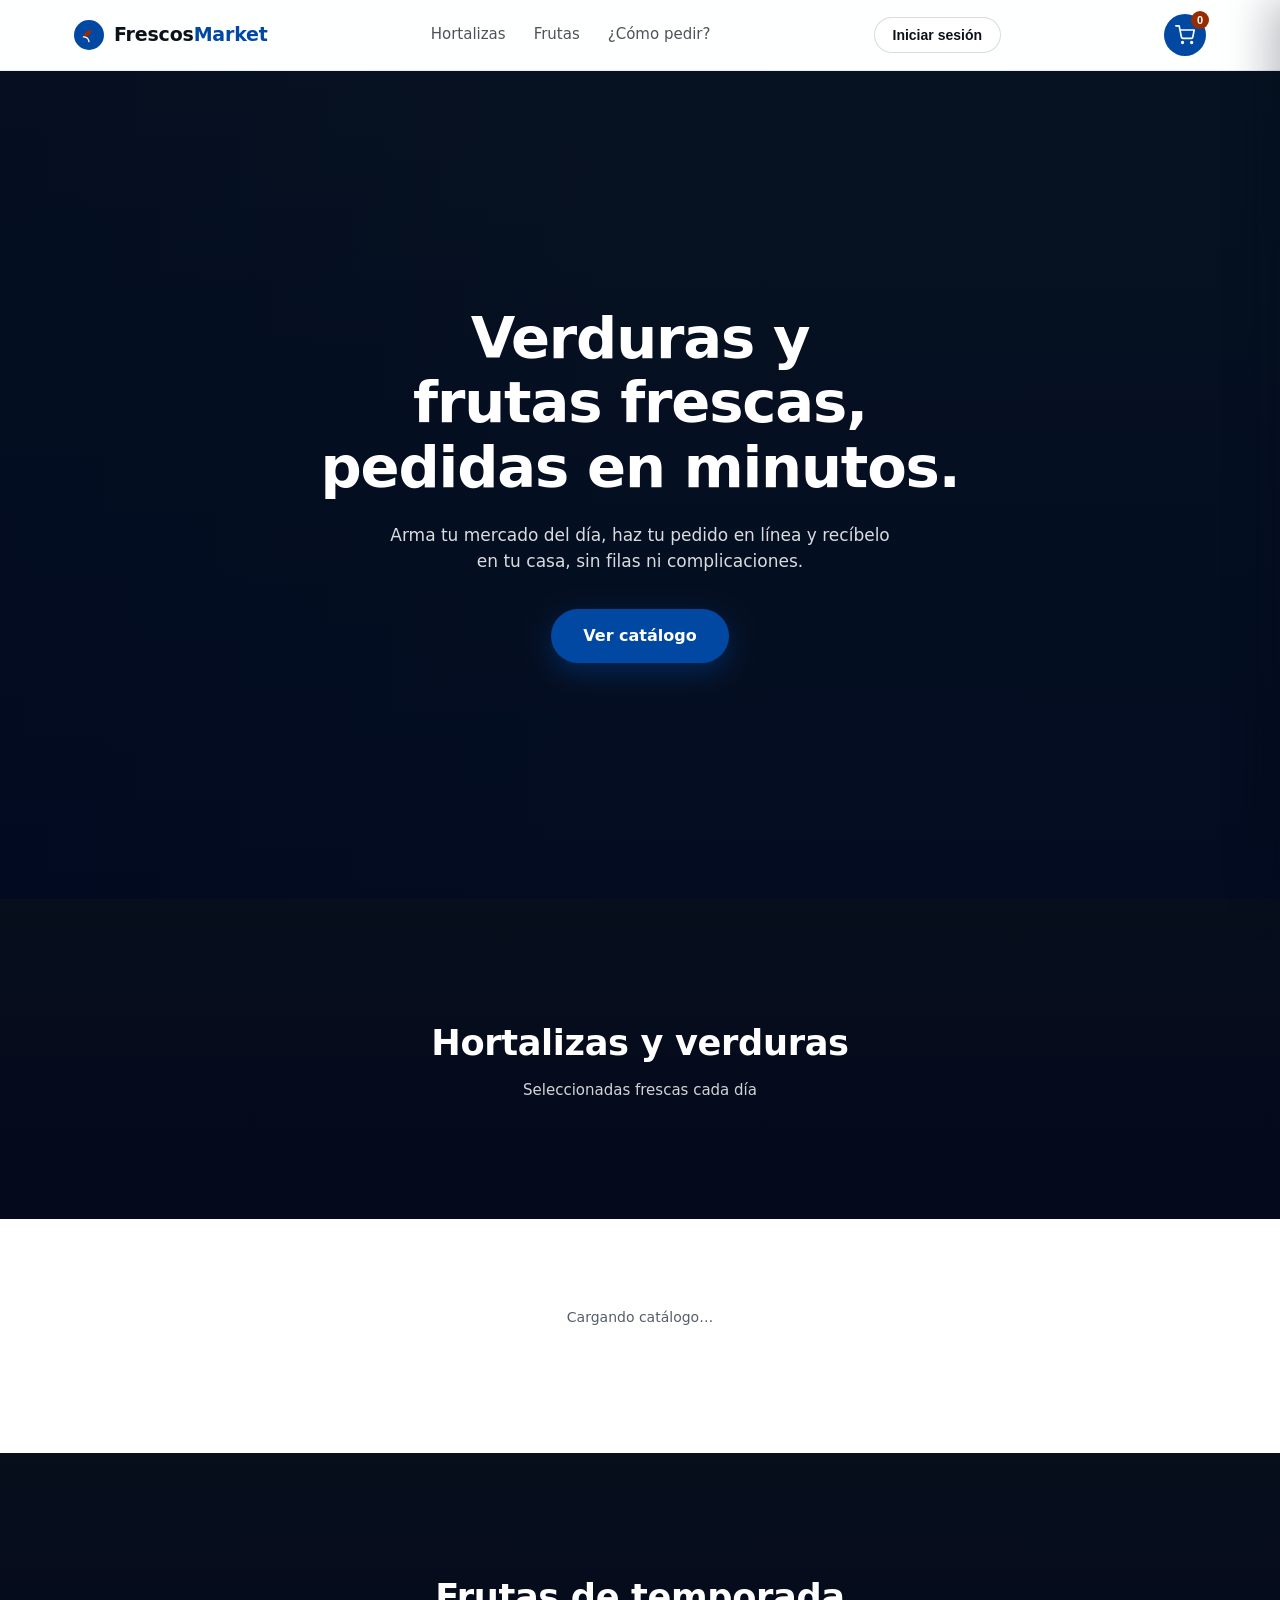
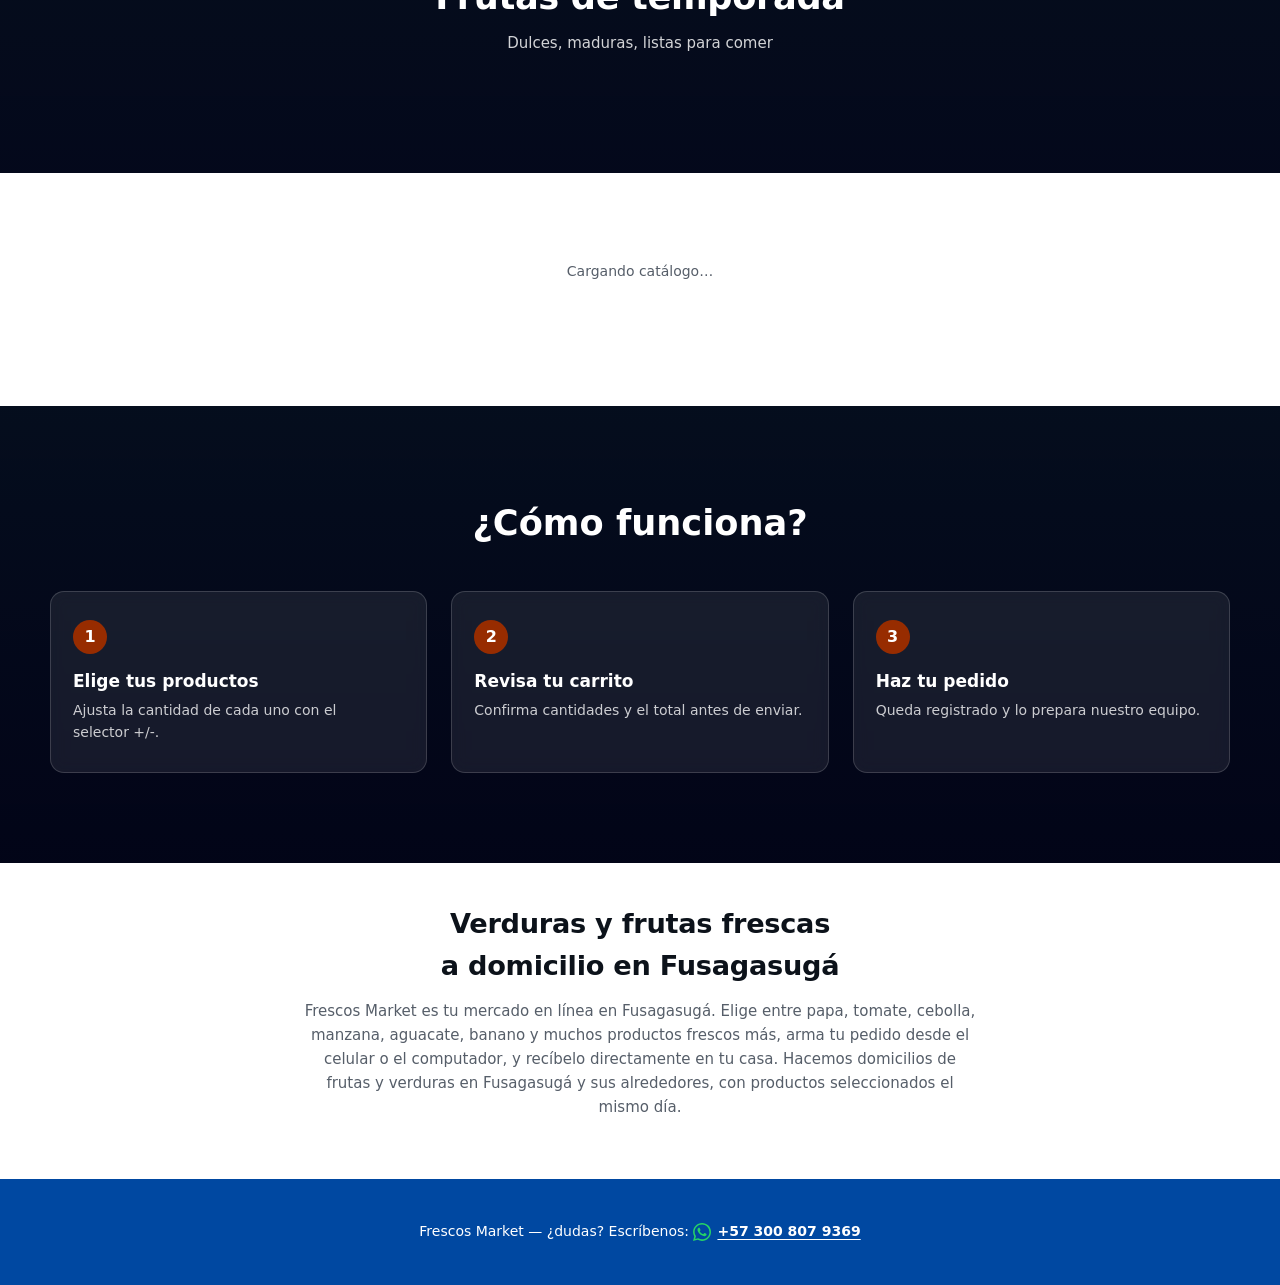
==== index.html @ 2293d0bf "Animar la hoja del logo del header con un balanceo suave (viento) Mismo efecto que el badge/artifact" ====
<!DOCTYPE html>
<html lang="es">
<head>
<!-- Google tag (gtag.js) -->
<script async src="https://www.googletagmanager.com/gtag/js?id=G-SL59HTHR1R"></script>
<script>
  window.dataLayer = window.dataLayer || [];
  function gtag(){dataLayer.push(arguments);}
  gtag('js', new Date());
  gtag('config', 'G-SL59HTHR1R');
</script>
<meta charset="UTF-8">
<meta name="viewport" content="width=device-width, initial-scale=1.0">
<title>Frescos Market — Frutas, verduras y productos para el hogar a domicilio</title>
<meta name="description" content="Frescos Market: compra papa, tomate, cebolla, manzana, aguacate, banano, productos de aseo y para el hogar, y más en línea. Domicilio en Fusagasugá, pide fácil y recíbelo en tu casa.">
<link rel="icon" type="image/svg+xml" href="assets/favicon.svg">
<meta property="og:type" content="website">
<meta property="og:title" content="Frescos Market — Frutas, verduras y productos para el hogar a domicilio">
<meta property="og:description" content="Domicilio de frutas, verduras y productos para el hogar en Fusagasugá. Arma tu pedido en línea y recíbelo en tu casa.">
<meta property="og:image" content="https://frescosmarket.com/assets/logo-social.png">
<meta property="og:url" content="https://frescosmarket.com/">
<meta name="twitter:card" content="summary">
<meta name="twitter:title" content="Frescos Market">
<meta name="twitter:description" content="Domicilio de frutas, verduras y productos para el hogar en Fusagasugá.">
<meta name="twitter:image" content="https://frescosmarket.com/assets/logo-social.png">
<link rel="preconnect" href="https://api.fontshare.com">
<link rel="stylesheet" href="https://api.fontshare.com/v2/css?f[]=switzer@400,500,600,700,800&display=swap">
<link rel="stylesheet" href="style.css">
<script src="assets/vendor/supabase.min.js"></script>
<script src="auth.js" defer></script>
<script type="application/ld+json" id="localBusinessSchema">
{
  "@context": "https://schema.org",
  "@type": "LocalBusiness",
  "name": "Frescos Market",
  "description": "Domicilio de frutas, verduras y productos para el hogar en Fusagasugá",
  "url": "https://frescosmarket.com/",
  "image": "https://frescosmarket.com/assets/logo-social.png",
  "address": {
    "@type": "PostalAddress",
    "addressLocality": "Fusagasugá",
    "addressRegion": "Cundinamarca",
    "addressCountry": "CO"
  },
  "areaServed": "Fusagasugá",
  "priceRange": "$$"
}
</script>
</head>
<body>

<header class="topbar" id="topbar">
  <div class="topbar-inner">
    <a href="#" class="brand">
      <svg class="brand-mark" viewBox="0 0 32 32" fill="none" xmlns="http://www.w3.org/2000/svg" aria-hidden="true">
        <circle cx="16" cy="16" r="16" fill="var(--primary)"/>
        <g class="brand-mark-leaf">
          <path d="M10 18c0-4.5 3.5-8 8-8 0 4.5-3.5 8-8 8z" fill="var(--accent)"/>
          <animateTransform attributeName="transform" type="rotate" values="-6 10 18; 6 10 18; -6 10 18" dur="3.4s" repeatCount="indefinite" calcMode="spline" keySplines="0.45 0 0.55 1; 0.45 0 0.55 1" keyTimes="0; 0.5; 1"/>
        </g>
        <path d="M10 18c3 0 5.5 2 6 5" stroke="white" stroke-width="1.4" stroke-linecap="round"/>
      </svg>
      <span class="brand-name">Frescos<strong>Market</strong></span>
    </a>
    <nav class="nav-cats" id="navCats">
      <a href="#hortalizas">Hortalizas</a>
      <a href="#frutas">Frutas</a>
      <a href="#proceso">¿Cómo pedir?</a>
    </nav>
    <div class="auth-area" id="authArea"></div>
    <button class="nav-toggle" id="navToggle" aria-label="Abrir menú de categorías" aria-expanded="false">
      <svg viewBox="0 0 24 24" width="22" height="22" fill="none" stroke="currentColor" stroke-width="2" stroke-linecap="round"><line x1="3" y1="6" x2="21" y2="6"/><line x1="3" y1="12" x2="21" y2="12"/><line x1="3" y1="18" x2="21" y2="18"/></svg>
    </button>
    <button class="cart-btn" id="cartToggle" aria-label="Abrir carrito">
      <svg viewBox="0 0 24 24" width="20" height="20" fill="none" stroke="currentColor" stroke-width="2" stroke-linecap="round" stroke-linejoin="round"><circle cx="9" cy="21" r="1"/><circle cx="20" cy="21" r="1"/><path d="M1 1h4l2.68 13.39a2 2 0 0 0 2 1.61h9.72a2 2 0 0 0 2-1.61L23 6H6"/></svg>
      <span class="cart-count" id="cartCount">0</span>
    </button>
  </div>
</header>

<section class="hero" id="heroSection">
  <div class="hero-video-wrap">
    <video class="hero-video active" id="heroVideo1" muted loop playsinline webkit-playsinline autoplay preload="auto">
      <source src="assets/hero-veggies.mp4" type="video/mp4">
    </video>
    <video class="hero-video" id="heroVideo2" muted loop playsinline webkit-playsinline preload="auto">
      <source src="assets/hero-fruits.mp4" type="video/mp4">
    </video>
    <div class="hero-scrim"></div>
  </div>
  <div class="hero-inner">
    <h1>Verduras y frutas frescas,<br>pedidas en minutos.</h1>
    <p>Arma tu mercado del día, haz tu pedido en línea y recíbelo en tu casa, sin filas ni complicaciones.</p>
    <a href="#hortalizas" class="btn-primary">Ver catálogo</a>
  </div>
</section>

<main>
  <section class="section-intro io-reveal" id="hortalizas">
    <video class="section-video" data-src="assets/hortalizas-basket.mp4" muted loop playsinline webkit-playsinline preload="none"></video>
    <div class="section-intro-scrim"></div>
    <div class="section-intro-content">
      <h2>Hortalizas y verduras</h2>
      <p>Seleccionadas frescas cada día</p>
    </div>
  </section>
  <div class="catalog-section">
    <div class="product-grid" id="grid-hortalizas"></div>
  </div>

  <section class="section-intro io-reveal" id="frutas">
    <video class="section-video" data-src="assets/frutas-tropical.mp4" muted loop playsinline webkit-playsinline preload="none"></video>
    <div class="section-intro-scrim"></div>
    <div class="section-intro-content">
      <h2>Frutas de temporada</h2>
      <p>Dulces, maduras, listas para comer</p>
    </div>
  </section>
  <div class="catalog-section">
    <div class="product-grid" id="grid-frutas"></div>
  </div>

  <div id="dynamicCategoriesAnchor"></div>

  <section class="proceso" id="proceso">
    <video class="section-video" data-src="assets/proceso-mercado.mp4" muted loop playsinline webkit-playsinline preload="none"></video>
    <div class="proceso-scrim"></div>
    <div class="proceso-content">
      <h2 class="io-reveal">¿Cómo funciona?</h2>
      <div class="steps">
        <div class="step io-reveal">
          <span class="step-num">1</span>
          <h3>Elige tus productos</h3>
          <p>Ajusta la cantidad de cada uno con el selector +/-.</p>
        </div>
        <div class="step io-reveal">
          <span class="step-num">2</span>
          <h3>Revisa tu carrito</h3>
          <p>Confirma cantidades y el total antes de enviar.</p>
        </div>
        <div class="step io-reveal">
          <span class="step-num">3</span>
          <h3>Haz tu pedido</h3>
          <p>Queda registrado y lo prepara nuestro equipo.</p>
        </div>
      </div>
    </div>
  </section>

  <section class="about-us">
    <h2>Verduras y frutas frescas a domicilio en Fusagasugá</h2>
    <p>
      Frescos Market es tu mercado en línea en Fusagasugá. Elige entre papa,
      tomate, cebolla, manzana, aguacate, banano y muchos productos frescos más,
      arma tu pedido desde el celular o el computador, y recíbelo directamente
      en tu casa. Hacemos domicilios de frutas y verduras en Fusagasugá y sus
      alrededores, con productos seleccionados el mismo día.
    </p>
  </section>
</main>

<footer class="site-footer">
  <p>
    Frescos Market — ¿dudas? Escríbenos:
    <a id="footerWhatsapp" href="#" class="footer-whatsapp-link">
      <svg class="whatsapp-icon" viewBox="0 0 24 24" fill="currentColor" aria-hidden="true">
        <path d="M17.472 14.382c-.297-.149-1.758-.867-2.03-.967-.273-.099-.471-.148-.67.15-.197.297-.767.966-.94 1.164-.173.199-.347.223-.644.075-.297-.15-1.255-.463-2.39-1.475-.883-.788-1.48-1.761-1.653-2.059-.173-.297-.018-.458.13-.606.134-.133.298-.347.446-.52.149-.174.198-.298.298-.497.099-.198.05-.371-.025-.52-.075-.149-.669-1.612-.916-2.207-.242-.579-.487-.5-.669-.51-.173-.008-.371-.01-.57-.01-.198 0-.52.074-.792.372-.272.297-1.04 1.016-1.04 2.479 0 1.462 1.065 2.875 1.213 3.074.149.198 2.096 3.2 5.077 4.487.709.306 1.262.489 1.694.625.712.227 1.36.195 1.871.118.571-.085 1.758-.719 2.006-1.413.248-.694.248-1.289.173-1.413-.074-.124-.272-.198-.57-.347M12.05 21.785h-.004a9.87 9.87 0 01-5.031-1.378l-.361-.214-3.741.982.998-3.648-.235-.374a9.86 9.86 0 01-1.51-5.26c.001-5.45 4.436-9.884 9.888-9.884 2.64 0 5.122 1.03 6.988 2.898a9.825 9.825 0 012.893 6.994c-.003 5.45-4.437 9.884-9.885 9.884M20.52 3.449C18.24 1.245 15.24 0 12.045 0 5.463 0 .104 5.36.101 11.943c0 2.105.549 4.161 1.595 5.976L0 24l6.223-1.632a11.9 11.9 0 005.822 1.483h.005c6.581 0 11.941-5.36 11.943-11.943 0-3.19-1.24-6.19-3.473-8.443"/>
      </svg>
      <span id="footerWhatsappText">+57 300 807 9369</span>
    </a>
  </p>
</footer>

<div class="cart-overlay" id="cartOverlay"></div>
<aside class="cart-drawer" id="cartDrawer">
  <div class="cart-head">
    <h2>Tu pedido</h2>
    <button class="cart-close" id="cartClose" aria-label="Cerrar carrito">✕</button>
  </div>
  <div class="cart-items" id="cartItems">
    <p class="cart-empty" id="cartEmptyMsg">Tu carrito está vacío. Agrega productos del catálogo.</p>
  </div>
  <div class="cart-footer">
    <div class="cart-total-row">
      <span>Total</span>
      <span id="cartTotal">$0</span>
    </div>
    <label class="payment-method-row">
      ¿Cómo vas a pagar?
      <select id="paymentMethodSelect">
        <option value="efectivo">Efectivo (al recibir)</option>
        <option value="transferencia">Transferencia</option>
      </select>
    </label>
    <div class="payment-options-info" id="paymentOptionsInfo" hidden></div>
    <div class="checkout-buttons">
      <button class="btn-primary-block" id="placeOrderBtnGoogle" disabled>
        Pedido con Google
      </button>
      <button class="btn-primary-block btn-whatsapp" id="placeOrderBtnWhatsapp" disabled>
        Pedido por WhatsApp
      </button>
    </div>
  </div>
</aside>

<div class="login-modal-overlay" id="orderInfoModal">
  <div class="login-modal">
    <button class="login-modal-close" id="orderInfoClose" aria-label="Cerrar">✕</button>
    <h2>Antes de continuar</h2>
    <p>Necesitamos estos datos para entregarte el pedido</p>
    <form id="orderInfoForm" class="order-info-form">
      <label id="orderInfoNameRow" hidden>
        Nombre
        <input type="text" id="orderInfoName">
      </label>
      <label>
        Teléfono
        <input type="tel" id="orderInfoPhone" required>
      </label>
      <label>
        Dirección de entrega
        <input type="text" id="orderInfoAddress" placeholder="Cra / Calle, número" required>
      </label>
      <label>
        Departamento
        <select id="orderInfoDepartment" required></select>
      </label>
      <label>
        Ciudad
        <select id="orderInfoCity" required></select>
      </label>
      <label class="order-info-consent-row">
        <input type="checkbox" id="orderInfoConsent" required>
        <span>He leído y acepto la <a href="privacidad.html" target="_blank" rel="noopener">Política de Privacidad</a> y los <a href="terminos.html" target="_blank" rel="noopener">Términos y Condiciones</a></span>
      </label>
      <button type="submit" class="btn-primary-block">Guardar y continuar</button>
    </form>
  </div>
</div>

<div class="login-modal-overlay" id="myOrdersModal">
  <div class="login-modal my-orders-modal">
    <button class="login-modal-close" id="myOrdersClose" aria-label="Cerrar">✕</button>
    <h2>Mis pedidos</h2>
    <p>Estado de tus pedidos recientes</p>
    <div class="orders-list" id="myOrdersList">
      <p>Cargando…</p>
    </div>
  </div>
</div>

<button class="chat-fab" id="chatFab" hidden aria-label="Chat sobre tus pedidos">💬</button>
<div class="customer-chat-panel" id="customerChatPanel" hidden>
  <div class="customer-chat-head">
    <span>Chat sobre tus pedidos</span>
    <button class="login-modal-close" id="customerChatClose" aria-label="Cerrar">✕</button>
  </div>
  <div class="order-chat-messages" id="customerChatMessages"></div>
  <div class="chat-image-preview-row" id="customerChatImagePreviewRow" hidden>
    <img class="chat-image-preview" id="customerChatImagePreview" alt="Vista previa">
    <button type="button" class="chat-image-remove" id="customerChatImageRemove" aria-label="Quitar imagen">✕</button>
  </div>
  <form class="order-chat-form" id="customerChatForm">
    <button type="button" class="chat-attach-btn" id="customerChatCameraBtn" aria-label="Tomar foto">📷</button>
    <button type="button" class="chat-attach-btn" id="customerChatGalleryBtn" aria-label="Elegir de galería">🖼️</button>
    <input type="file" id="customerChatCamera" accept="image/*" capture="environment" hidden>
    <input type="file" id="customerChatGallery" accept="image/*" hidden>
    <input type="text" class="order-chat-input" id="customerChatInput" placeholder="Escribe un mensaje..." maxlength="1000">
    <button type="submit" class="btn-small">Enviar</button>
  </form>
</div>

<div class="lightbox-overlay" id="lightboxOverlay">
  <button class="lightbox-close" id="lightboxClose" aria-label="Cerrar">✕</button>
  <div class="lightbox-stage" id="lightboxStage">
    <button class="lightbox-arrow lightbox-prev" id="lightboxPrev" aria-label="Foto anterior">‹</button>
    <img class="lightbox-image" id="lightboxImage" alt="Foto del producto en grande">
    <button class="lightbox-arrow lightbox-next" id="lightboxNext" aria-label="Foto siguiente">›</button>
  </div>
  <div class="lightbox-dots" id="lightboxDots"></div>
</div>

<script src="script.js" defer></script>
</body>
</html>
---- style.css ----
:root {
  --primary: oklch(0.42 0.16 256);
  --primary-ink: oklch(0.30 0.13 256);
  --bg: oklch(1.00 0.00 0);
  --surface: oklch(0.96 0.012 256);
  --ink: oklch(0.18 0.02 256);
  --muted: oklch(0.48 0.02 256);
  --accent: oklch(0.45 0.17 55);
  --whatsapp: #25D366;
  --radius: 14px;
  --shadow: 0 10px 30px oklch(0.18 0.02 256 / 0.10);
  --ease-out-expo: cubic-bezier(0.16, 1, 0.3, 1);
  font-family: 'Switzer', system-ui, sans-serif;
}

* { box-sizing: border-box; }
html { scroll-behavior: smooth; }

body {
  margin: 0;
  background: var(--bg);
  color: var(--ink);
  line-height: 1.55;
  overflow-x: hidden; /* red de seguridad: nada debe poder generar scroll horizontal */
}

h1, h2, h3 { margin: 0; text-wrap: balance; }
p { text-wrap: pretty; }
a { color: inherit; text-decoration: none; }

/* Topbar */
.topbar {
  position: sticky;
  top: 0;
  z-index: 50;
  background: oklch(1 0 0 / 0.9);
  backdrop-filter: blur(10px);
  border-bottom: 1px solid oklch(0.18 0.02 256 / 0.08);
}

.topbar-inner {
  max-width: 1180px;
  margin: 0 auto;
  padding: 14px 24px;
  display: flex;
  align-items: center;
  justify-content: space-between;
  gap: 20px;
}

.brand { display: flex; align-items: center; gap: 10px; }
.brand-mark { width: 30px; height: 30px; flex-shrink: 0; }

.brand-name {
  font-size: 19px;
  font-weight: 700;
  color: var(--ink);
  letter-spacing: -0.01em;
}
.brand-name strong { color: var(--primary); font-weight: 800; }

.nav-cats {
  display: flex;
  gap: 28px;
  font-weight: 500;
  font-size: 15px;
}
.nav-cats a { opacity: 0.72; transition: opacity 0.15s ease; }
.nav-cats a:hover { opacity: 1; }

.nav-toggle {
  display: none;
  border: none;
  background: transparent;
  color: var(--ink);
  width: 38px;
  height: 38px;
  align-items: center;
  justify-content: center;
  cursor: pointer;
  border-radius: 8px;
  flex-shrink: 0;
}
.nav-toggle:hover { background: var(--surface); }

.cart-btn {
  position: relative;
  border: none;
  background: var(--primary);
  color: white;
  width: 42px;
  height: 42px;
  border-radius: 50%;
  cursor: pointer;
  display: flex;
  align-items: center;
  justify-content: center;
  transition: transform 0.2s var(--ease-out-expo), background 0.15s ease;
}
.cart-btn:hover { background: var(--primary-ink); transform: scale(1.05); }

/* Auth */
.auth-area { display: flex; align-items: center; }

.btn-login {
  border: 1px solid oklch(0.18 0.02 256 / 0.15);
  background: var(--bg);
  color: var(--ink);
  font-weight: 600;
  font-size: 14px;
  padding: 9px 18px;
  border-radius: 999px;
  cursor: pointer;
  transition: border-color 0.15s ease, background 0.15s ease;
}
.btn-login:hover { border-color: var(--primary); background: var(--surface); }

.user-chip {
  display: flex;
  align-items: center;
  gap: 8px;
}

.user-avatar {
  width: 30px;
  height: 30px;
  border-radius: 50%;
  object-fit: cover;
}

.user-name {
  font-size: 14px;
  font-weight: 600;
  color: var(--ink);
  max-width: 120px;
  overflow: hidden;
  text-overflow: ellipsis;
  white-space: nowrap;
}

.btn-logout {
  border: none;
  background: transparent;
  color: var(--muted);
  font-size: 13px;
  cursor: pointer;
  text-decoration: underline;
  text-underline-offset: 2px;
}
.btn-logout:hover { color: var(--accent); }

.btn-my-orders {
  border: none;
  background: transparent;
  color: var(--primary);
  font-size: 13px;
  font-weight: 600;
  cursor: pointer;
  text-decoration: underline;
  text-underline-offset: 2px;
  white-space: nowrap;
}
.btn-my-orders:hover { color: var(--primary-ink); }

@media (max-width: 780px) {
  .user-name { display: none; }
}

.cart-count {
  position: absolute;
  top: -3px;
  right: -3px;
  background: var(--accent);
  color: white;
  font-size: 11px;
  font-weight: 700;
  min-width: 18px;
  height: 18px;
  border-radius: 50%;
  display: flex;
  align-items: center;
  justify-content: center;
  padding: 0 4px;
}

/* Hero */
.hero {
  position: relative;
  min-height: 640px;
  height: 92vh;
  max-height: 880px;
  display: flex;
  align-items: center;
  justify-content: center;
  overflow: hidden;
  background: var(--ink);
}

.hero-video-wrap {
  position: absolute;
  inset: 0;
}

.hero-video {
  position: absolute;
  inset: 0;
  width: 100%;
  height: 100%;
  object-fit: cover;
  opacity: 0;
  transition: opacity 1.4s var(--ease-out-expo);
}
.hero-video.active { opacity: 1; }

.hero-scrim {
  position: absolute;
  inset: 0;
  background:
    linear-gradient(180deg, oklch(0.18 0.05 256 / 0.55) 0%, oklch(0.15 0.06 256 / 0.72) 100%),
    linear-gradient(90deg, oklch(0.1 0.06 256 / 0.35) 0%, transparent 50%);
}

.hero-inner {
  position: relative;
  z-index: 1;
  max-width: 720px;
  margin: 0 auto;
  text-align: center;
  padding: 0 24px;
  color: white;
}

.hero-tag {
  display: inline-block;
  max-width: 100%;
  background: oklch(1 0 0 / 0.14);
  border: 1px solid oklch(1 0 0 / 0.3);
  backdrop-filter: blur(6px);
  color: white;
  font-weight: 600;
  font-size: 13px;
  line-height: 1.4;
  padding: 8px 18px;
  border-radius: 999px;
  margin-bottom: 22px;
}

@media (max-width: 480px) {
  .hero-tag { border-radius: 16px; font-size: 12px; }
}

.hero h1 {
  font-size: clamp(2.25rem, 5vw, 3.6rem);
  font-weight: 700;
  letter-spacing: -0.02em;
  line-height: 1.12;
}

.hero p {
  margin: 22px auto 34px;
  max-width: 520px;
  color: oklch(1 0 0 / 0.85);
  font-size: 17px;
}

.btn-primary {
  display: inline-block;
  background: var(--primary);
  color: white;
  font-weight: 600;
  padding: 15px 32px;
  border-radius: 999px;
  box-shadow: 0 10px 26px oklch(0.42 0.16 256 / 0.4);
  transition: transform 0.2s var(--ease-out-expo), background 0.15s ease;
}
.btn-primary:hover {
  background: var(--primary-ink);
  transform: translateY(-2px);
}

@media (prefers-reduced-motion: reduce) {
  .hero-video { transition: none; }
  .btn-primary:hover, .cart-btn:hover { transform: none; }
  .brand-mark-leaf animateTransform { display: none; }
}

/* Section intro bands (video + scrim) */
.section-intro {
  position: relative;
  height: 320px;
  display: flex;
  align-items: center;
  justify-content: center;
  overflow: hidden;
  background: var(--ink);
}

.section-video {
  position: absolute;
  inset: 0;
  width: 100%;
  height: 100%;
  object-fit: cover;
  opacity: 0;
  transition: opacity 0.8s ease;
}
.section-video.ready { opacity: 1; }

.section-intro-scrim {
  position: absolute;
  inset: 0;
  background: linear-gradient(180deg, oklch(0.15 0.05 256 / 0.45), oklch(0.12 0.06 256 / 0.68));
}

.section-intro-content {
  position: relative;
  z-index: 1;
  text-align: center;
  color: white;
}

.section-intro-content h2 {
  font-size: clamp(1.6rem, 3vw, 2.2rem);
  font-weight: 700;
  letter-spacing: -0.01em;
}

.section-intro-content p {
  margin: 8px 0 0;
  color: oklch(1 0 0 / 0.82);
  font-size: 15px;
}

/* Seccion generica para categorias nuevas agregadas desde el panel (sin video/tagline curados) */
.category-section-header {
  background: var(--primary);
  color: white;
  text-align: center;
  padding: 40px 24px;
}
.category-section-header h2 {
  margin: 0;
  font-size: clamp(1.6rem, 3vw, 2.2rem);
  font-weight: 700;
  letter-spacing: -0.01em;
}

/* Paginas legales (privacidad, terminos) */
.legal-page {
  max-width: 760px;
  margin: 0 auto;
  padding: 48px 24px 100px;
  color: var(--ink);
  line-height: 1.65;
}
.legal-page h1 {
  font-size: clamp(1.6rem, 3vw, 2.1rem);
  font-weight: 800;
  letter-spacing: -0.01em;
  margin-bottom: 4px;
}
.legal-page .legal-updated {
  color: var(--muted);
  font-size: 13px;
  margin-bottom: 32px;
}
.legal-page h2 {
  font-size: 1.15rem;
  font-weight: 700;
  color: var(--primary);
  margin: 36px 0 10px;
}
.legal-page p, .legal-page li { font-size: 15px; color: var(--ink); }
.legal-page ul { padding-left: 20px; margin: 8px 0; }
.legal-page li { margin-bottom: 6px; }
.legal-page a { color: var(--primary); text-decoration: underline; text-underline-offset: 2px; }
.legal-page strong { font-weight: 700; }

/* Catalog */
.catalog-section {
  max-width: 1180px;
  margin: 0 auto;
  padding: 44px 24px 80px;
}

.product-grid {
  display: grid;
  grid-template-columns: repeat(auto-fill, minmax(220px, 1fr));
  gap: 22px;
}

.catalog-loading, .catalog-empty {
  grid-column: 1 / -1;
  color: var(--muted);
  font-size: 14px;
  text-align: center;
  padding: 30px 0;
}

.product-card {
  background: var(--surface);
  border-radius: var(--radius);
  overflow: hidden;
  box-shadow: var(--shadow);
  transition: transform 0.25s var(--ease-out-expo), box-shadow 0.25s var(--ease-out-expo);
}
.product-card:hover {
  transform: translateY(-4px);
  box-shadow: 0 16px 34px oklch(0.18 0.02 256 / 0.16);
}

.product-photo {
  width: 100%;
  aspect-ratio: 1 / 1;
  object-fit: cover;
  display: block;
}

.product-body {
  padding: 16px 18px 18px;
}

.product-name {
  font-weight: 600;
  font-size: 16px;
  color: var(--ink);
}

.product-unit {
  font-size: 13px;
  color: var(--muted);
  margin: 2px 0 10px;
}

.product-price {
  font-weight: 700;
  color: var(--accent);
  font-size: 17px;
  margin-bottom: 14px;
}

.qty-row {
  display: flex;
  align-items: center;
  gap: 12px;
  margin-bottom: 12px;
}

.qty-btn {
  width: 30px;
  height: 30px;
  border-radius: 50%;
  border: 1px solid oklch(0.18 0.02 256 / 0.15);
  background: var(--bg);
  font-size: 16px;
  font-weight: 700;
  color: var(--ink);
  cursor: pointer;
  display: flex;
  align-items: center;
  justify-content: center;
  line-height: 1;
}
.qty-btn:hover { background: var(--surface); border-color: var(--primary); }

.qty-value { min-width: 22px; font-weight: 600; text-align: center; }

.add-btn {
  width: 100%;
  border: none;
  background: var(--primary);
  color: white;
  font-weight: 600;
  font-size: 14px;
  padding: 10px 0;
  border-radius: 10px;
  cursor: pointer;
  transition: background 0.15s ease;
}
.add-btn:hover { background: var(--primary-ink); }
.add-btn.added { background: var(--accent); }

/* Proceso */
.proceso {
  position: relative;
  padding: 90px 24px;
  overflow: hidden;
  background: var(--ink);
}

.proceso-scrim {
  position: absolute;
  inset: 0;
  background: linear-gradient(180deg, oklch(0.15 0.05 256 / 0.6), oklch(0.1 0.06 256 / 0.82));
}

.proceso-content {
  position: relative;
  z-index: 1;
  max-width: 1180px;
  margin: 0 auto;
  color: white;
}

.proceso-content > h2 {
  text-align: center;
  font-size: clamp(1.6rem, 3vw, 2.2rem);
  font-weight: 700;
  margin-bottom: 40px;
}

.steps {
  display: grid;
  grid-template-columns: repeat(3, 1fr);
  gap: 24px;
}

.step {
  background: oklch(1 0 0 / 0.08);
  border: 1px solid oklch(1 0 0 / 0.16);
  backdrop-filter: blur(8px);
  border-radius: var(--radius);
  padding: 28px 22px;
}

.step-num {
  display: inline-flex;
  align-items: center;
  justify-content: center;
  width: 34px;
  height: 34px;
  border-radius: 50%;
  background: var(--accent);
  color: white;
  font-weight: 700;
  margin-bottom: 14px;
}

.step h3 { font-size: 17px; margin-bottom: 6px; }
.step p { margin: 0; color: oklch(1 0 0 / 0.78); font-size: 14px; }

/* SEO: texto visible con contexto local, antes del footer */
.about-us {
  max-width: 720px;
  margin: 0 auto;
  padding: 40px 24px 60px;
  text-align: center;
}
.about-us h2 {
  font-size: clamp(1.3rem, 2.4vw, 1.7rem);
  font-weight: 700;
  letter-spacing: -0.01em;
  margin-bottom: 12px;
}
.about-us p { color: var(--muted); font-size: 15px; line-height: 1.6; margin: 0; }

/* Footer */
.site-footer {
  text-align: center;
  padding: 28px 24px;
  color: white;
  background: var(--primary);
  font-size: 14px;
}
.site-footer a { font-weight: 700; text-decoration: underline; text-underline-offset: 3px; }

.footer-whatsapp-link {
  display: inline-flex;
  align-items: center;
  gap: 6px;
  vertical-align: middle;
}

.whatsapp-icon {
  width: 18px;
  height: 18px;
  flex-shrink: 0;
  color: #25D366;
}

/* Cart drawer */
.cart-overlay {
  position: fixed;
  inset: 0;
  background: oklch(0.15 0.03 256 / 0.4);
  opacity: 0;
  visibility: hidden;
  transition: opacity 0.2s ease;
  z-index: 60;
}
.cart-overlay.open { opacity: 1; visibility: visible; }

.cart-drawer {
  position: fixed;
  top: 0;
  right: 0;
  height: 100%;
  width: min(400px, 92vw);
  background: var(--bg);
  box-shadow: -12px 0 40px oklch(0.15 0.03 256 / 0.25);
  z-index: 70;
  transform: translateX(100%);
  transition: transform 0.3s var(--ease-out-expo);
  display: flex;
  flex-direction: column;
}
.cart-drawer.open { transform: translateX(0); }

@media (prefers-reduced-motion: reduce) {
  .cart-drawer, .cart-overlay { transition: none; }
}

.cart-head {
  display: flex;
  align-items: center;
  justify-content: space-between;
  padding: 20px 22px;
  border-bottom: 1px solid oklch(0.18 0.02 256 / 0.08);
}
.cart-head h2 { font-size: 20px; }

.cart-close {
  border: none;
  background: transparent;
  font-size: 18px;
  cursor: pointer;
  color: var(--muted);
}

.cart-items { flex: 1; overflow-y: auto; padding: 16px 22px; }

.cart-empty {
  color: var(--muted);
  text-align: center;
  margin-top: 40px;
  font-size: 14px;
}

.cart-item {
  display: flex;
  align-items: center;
  gap: 12px;
  padding: 12px 0;
  border-bottom: 1px solid oklch(0.18 0.02 256 / 0.06);
}

.cart-item-photo {
  width: 46px;
  height: 46px;
  border-radius: 10px;
  object-fit: cover;
  flex-shrink: 0;
}

.cart-item-info { flex: 1; }
.cart-item-name { font-weight: 600; font-size: 14px; }
.cart-item-sub { font-size: 12px; color: var(--muted); }

.cart-item-qty { display: flex; align-items: center; gap: 8px; }

.cart-item-remove {
  border: none;
  background: transparent;
  color: var(--muted);
  cursor: pointer;
  font-size: 15px;
  margin-left: 6px;
}
.cart-item-remove:hover { color: var(--accent); }

.cart-footer { padding: 18px 22px 22px; border-top: 1px solid oklch(0.18 0.02 256 / 0.08); }

.cart-total-row {
  display: flex;
  justify-content: space-between;
  font-weight: 700;
  font-size: 18px;
  margin-bottom: 14px;
}

.btn-primary-block {
  width: 100%;
  border: none;
  background: var(--primary);
  color: white;
  font-family: inherit;
  font-weight: 700;
  font-size: 15px;
  padding: 14px 0;
  border-radius: 12px;
  cursor: pointer;
  transition: background 0.15s ease, opacity 0.15s ease;
}
.btn-primary-block:hover:not(:disabled) { background: var(--primary-ink); }
.btn-primary-block:disabled { opacity: 0.5; cursor: not-allowed; }

.order-channel-badge {
  display: inline-block;
  font-size: 11px;
  font-weight: 700;
  padding: 2px 8px;
  border-radius: 999px;
  vertical-align: middle;
  margin-left: 6px;
}
.order-channel-google { background: oklch(0.42 0.16 256 / 0.14); color: var(--primary); }
.order-channel-whatsapp { background: rgba(37, 211, 102, 0.16); color: #1ebc59; }

.checkout-buttons {
  display: flex;
  flex-direction: column;
  gap: 8px;
}

.btn-whatsapp { background: #25d366; }
.btn-whatsapp:hover:not(:disabled) { background: #1ebc59; }

.payment-method-row {
  display: flex;
  flex-direction: column;
  gap: 6px;
  font-size: 13px;
  font-weight: 600;
  color: var(--muted);
  margin-bottom: 12px;
}
.payment-method-row select {
  font-family: inherit;
  font-size: 15px;
  font-weight: 500;
  color: var(--ink);
  padding: 10px 12px;
  border-radius: 8px;
  border: 1px solid oklch(0.18 0.02 256 / 0.18);
  background: var(--bg);
}

.payment-options-info {
  display: flex;
  flex-direction: column;
  gap: 10px;
  margin-bottom: 14px;
}
.payment-options-info[hidden] { display: none; }
.payment-options-info p { font-size: 13px; color: var(--muted); margin: 0; }

.payment-option-card {
  background: var(--surface);
  border-radius: 10px;
  padding: 12px 14px;
}
.payment-option-label { font-weight: 700; font-size: 14px; }

.payment-option-copy-row {
  display: flex;
  align-items: center;
  gap: 8px;
  margin-top: 4px;
}
.payment-option-account { font-size: 15px; color: var(--primary); font-weight: 700; }

.payment-option-copy-btn {
  border: 1px solid var(--primary);
  background: transparent;
  color: var(--primary);
  font-family: inherit;
  font-weight: 600;
  font-size: 12px;
  padding: 4px 10px;
  border-radius: 999px;
  cursor: pointer;
  flex-shrink: 0;
}
.payment-option-copy-btn:hover { background: var(--surface); }

.payment-option-qr-toggle {
  display: block;
  border: none;
  background: transparent;
  color: var(--muted);
  font-family: inherit;
  font-size: 12px;
  text-decoration: underline;
  text-underline-offset: 2px;
  cursor: pointer;
  padding: 0;
  margin-top: 8px;
}
.payment-option-qr-toggle:hover { color: var(--ink); }

.payment-option-qr { width: 120px; height: 120px; object-fit: contain; margin-top: 8px; border-radius: 8px; }

.order-info-form {
  display: flex;
  flex-direction: column;
  gap: 14px;
}

.order-info-form label {
  display: flex;
  flex-direction: column;
  gap: 6px;
  font-size: 13px;
  font-weight: 600;
  color: var(--muted);
}
.order-info-form label[hidden] { display: none; }

.order-info-form input,
.order-info-form select {
  font-family: inherit;
  font-size: 15px;
  font-weight: 500;
  color: var(--ink);
  padding: 10px 12px;
  border-radius: 8px;
  border: 1px solid oklch(0.18 0.02 256 / 0.18);
  background: var(--bg);
  height: 42px;
  width: 100%;
}
.order-info-form input:focus,
.order-info-form select:focus { outline: none; border-color: var(--primary); }

.order-info-form .btn-primary-block { margin-top: 6px; }

.order-info-consent-row {
  flex-direction: row !important;
  align-items: flex-start;
  gap: 8px !important;
  font-size: 12.5px !important;
  font-weight: 400 !important;
  color: var(--muted);
  line-height: 1.4;
}
.order-info-consent-row input[type="checkbox"] {
  margin-top: 2px;
  width: 15px;
  height: 15px;
  flex-shrink: 0;
  accent-color: var(--primary);
}
.order-info-consent-row a { color: var(--primary); text-decoration: underline; text-underline-offset: 2px; }

/* Scroll reveal */
.io-reveal {
  opacity: 0;
  transform: translateY(24px);
  transition: opacity 0.7s var(--ease-out-expo), transform 0.7s var(--ease-out-expo);
}
.io-reveal.visible { opacity: 1; transform: translateY(0); }

.steps .step:nth-child(1) { transition-delay: 0s; }
.steps .step:nth-child(2) { transition-delay: 0.1s; }
.steps .step:nth-child(3) { transition-delay: 0.2s; }

@media (prefers-reduced-motion: reduce) {
  .io-reveal { transition: opacity 0.3s ease; transform: none; }
}

@media (max-width: 780px) {
  .nav-toggle { display: flex; order: -1; }

  /* La barra superior no cabe en una sola fila en movil (hamburguesa + logo +
     avatar + "Mis pedidos" + "Salir" + carrito) -- eso era lo que generaba el
     desborde horizontal. El area de usuario pasa a su propia fila. */
  .topbar-inner { flex-wrap: wrap; row-gap: 8px; }
  .auth-area { order: 10; flex-basis: 100%; justify-content: flex-end; }

  .nav-cats {
    position: absolute;
    top: 100%;
    left: 0;
    right: 0;
    flex-direction: column;
    gap: 0;
    background: var(--bg);
    border-bottom: 1px solid oklch(0.18 0.02 256 / 0.1);
    box-shadow: 0 12px 24px oklch(0.15 0.03 256 / 0.12);
    max-height: 0;
    overflow: hidden;
    visibility: hidden;
    transition: max-height 0.25s ease;
  }
  .nav-cats.open {
    max-height: 60vh;
    overflow-y: auto;
    visibility: visible;
  }
  .nav-cats a {
    padding: 14px 24px;
    border-top: 1px solid oklch(0.18 0.02 256 / 0.06);
  }
  .nav-cats a:first-child { border-top: none; }

  .steps { grid-template-columns: 1fr; }
  .hero { height: auto; min-height: 560px; padding: 100px 0 60px; }
  .section-intro { height: 220px; }

  /* Catalogo en grid de 2 columnas en vez de 1 tarjeta por fila */
  .product-grid {
    grid-template-columns: repeat(2, 1fr);
    gap: 12px;
  }
  .product-body { padding: 10px 12px 12px; }
  .product-name { font-size: 14px; }
  .product-unit { font-size: 11px; margin: 1px 0 6px; }
  .product-price { font-size: 14px; margin-bottom: 8px; }
  .qty-row { gap: 8px; margin-bottom: 8px; }
  .qty-btn { width: 26px; height: 26px; font-size: 14px; }
  .add-btn { font-size: 12px; padding: 8px 0; }
}

/* Login modal (selector de proveedor) */
.login-modal-overlay {
  position: fixed;
  inset: 0;
  background: oklch(0.15 0.03 256 / 0.45);
  display: flex;
  align-items: center;
  justify-content: center;
  opacity: 0;
  visibility: hidden;
  transition: opacity 0.2s ease;
  z-index: 80;
  padding: 20px;
}
.login-modal-overlay.open { opacity: 1; visibility: visible; }

.login-modal {
  position: relative;
  background: var(--bg);
  border-radius: var(--radius);
  padding: 32px 28px 28px;
  width: 100%;
  max-width: 360px;
  box-shadow: 0 20px 50px oklch(0.15 0.03 256 / 0.3);
}

.login-modal h2 {
  font-size: 20px;
  font-weight: 700;
  margin-bottom: 4px;
}

.login-modal p {
  margin: 0 0 22px;
  color: var(--muted);
  font-size: 14px;
}

.login-modal-close {
  position: absolute;
  top: 16px;
  right: 16px;
  border: none;
  background: transparent;
  color: var(--muted);
  font-size: 16px;
  cursor: pointer;
}
.login-modal-close:hover { color: var(--ink); }

.login-providers {
  display: flex;
  flex-direction: column;
  gap: 10px;
}

.login-provider-btn {
  display: flex;
  align-items: center;
  gap: 12px;
  width: 100%;
  border: 1px solid oklch(0.18 0.02 256 / 0.15);
  background: var(--bg);
  border-radius: 10px;
  padding: 11px 14px;
  font-family: inherit;
  font-size: 14px;
  font-weight: 600;
  color: var(--ink);
  cursor: pointer;
  transition: border-color 0.15s ease, background 0.15s ease;
}
.login-provider-btn:hover:not(:disabled) { border-color: var(--primary); background: var(--surface); }
.login-provider-btn:disabled { cursor: not-allowed; color: var(--muted); }

.provider-soon {
  margin-left: auto;
  font-size: 11px;
  font-weight: 600;
  color: var(--muted);
  background: var(--surface);
  padding: 3px 8px;
  border-radius: 999px;
}

/* Panel de administrador */
.admin-main {
  max-width: 760px;
  margin: 0 auto;
  padding: 50px 24px 100px;
}

.admin-title {
  font-size: clamp(1.6rem, 3vw, 2.1rem);
  font-weight: 700;
  margin-bottom: 28px;
}

.admin-state {
  color: var(--muted);
  font-size: 15px;
}

.orders-list {
  display: flex;
  flex-direction: column;
  gap: 16px;
}

.order-card {
  background: var(--surface);
  border-radius: var(--radius);
  padding: 18px 20px;
  box-shadow: var(--shadow);
}

.order-card-head {
  display: flex;
  justify-content: space-between;
  align-items: flex-start;
  margin-bottom: 8px;
}

.order-customer { font-weight: 700; font-size: 16px; }
.order-date { font-size: 12px; color: var(--muted); margin-top: 2px; }
.order-total { font-weight: 700; color: var(--accent); font-size: 17px; }
.order-address { font-size: 13px; color: var(--muted); margin-bottom: 10px; }

.order-items {
  list-style: none;
  margin: 0 0 14px;
  padding: 0;
  font-size: 14px;
}
.order-items li { padding: 3px 0; }

.order-status-label {
  display: flex;
  align-items: center;
  gap: 8px;
  font-size: 13px;
  font-weight: 600;
  color: var(--muted);
}

.order-status-select {
  font-family: inherit;
  font-size: 13px;
  font-weight: 600;
  color: var(--ink);
  padding: 6px 10px;
  border-radius: 8px;
  border: 1px solid oklch(0.18 0.02 256 / 0.18);
  background: var(--bg);
}

.my-orders-modal {
  max-width: 480px;
  max-height: 80vh;
  overflow-y: auto;
}

.product-form-modal {
  max-height: 88vh;
  overflow-y: auto;
}

.order-status-badge {
  display: inline-block;
  font-size: 12px;
  font-weight: 700;
  padding: 4px 12px;
  border-radius: 999px;
  width: fit-content;
}
.order-status-badge.status-pending { background: oklch(0.48 0.02 256 / 0.12); color: var(--muted); }
.order-status-badge.status-confirmed { background: oklch(0.42 0.16 256 / 0.14); color: var(--primary); }
.order-status-badge.status-delivered { background: oklch(0.60 0.15 145 / 0.14); color: oklch(0.45 0.14 145); }
.order-status-badge.status-cancelled { background: oklch(0.45 0.17 55 / 0.14); color: var(--accent); }

.settings-hint { font-size: 13px; color: var(--muted); margin: -6px 0 4px; }
.settings-saved { color: oklch(0.45 0.14 145); font-weight: 600; font-size: 14px; }

.catalog-options-manager { margin-top: 32px; }
.catalog-options-manager h3 {
  font-size: 15px;
  margin: 22px 0 10px;
}
.catalog-options-manager h3:first-child { margin-top: 0; }

.catalog-options-list {
  display: flex;
  flex-wrap: wrap;
  gap: 8px;
  margin-bottom: 10px;
  min-height: 30px;
}

.catalog-option-chip {
  display: inline-flex;
  align-items: center;
  gap: 6px;
  background: var(--surface);
  border-radius: 999px;
  padding: 6px 8px 6px 14px;
  font-size: 13px;
  font-weight: 600;
  text-transform: capitalize;
}

.catalog-option-remove {
  border: none;
  background: transparent;
  color: var(--muted);
  font-size: 13px;
  line-height: 1;
  cursor: pointer;
  padding: 4px;
}
.catalog-option-remove:hover { color: var(--accent); }

.catalog-option-add-form {
  display: flex;
  gap: 8px;
}
.catalog-option-add-form input {
  flex: 1;
  font-family: inherit;
  font-size: 14px;
  padding: 8px 12px;
  border-radius: 8px;
  border: 1px solid oklch(0.18 0.02 256 / 0.18);
  background: var(--bg);
}
.catalog-option-add-form input:focus { outline: none; border-color: var(--primary); }

#productUnit, #productCategory { text-transform: capitalize; }

.payment-options-list {
  display: flex;
  flex-direction: column;
  gap: 8px;
  margin-bottom: 12px;
}

.payment-option-chip {
  display: flex;
  align-items: center;
  gap: 10px;
  background: var(--surface);
  border-radius: 10px;
  padding: 8px 12px;
  font-size: 13px;
}
.payment-option-chip > div { flex: 1; }
.payment-option-chip-qr { width: 36px; height: 36px; object-fit: contain; border-radius: 6px; flex-shrink: 0; }

.payment-option-add-form {
  display: flex;
  flex-wrap: wrap;
  gap: 8px;
  align-items: flex-end;
}
.payment-option-add-form input[type="text"] {
  flex: 1;
  min-width: 140px;
  font-family: inherit;
  font-size: 14px;
  padding: 8px 12px;
  border-radius: 8px;
  border: 1px solid oklch(0.18 0.02 256 / 0.18);
  background: var(--bg);
}
.payment-option-add-form input[type="text"]:focus { outline: none; border-color: var(--primary); }
.payment-option-add-form label.settings-hint { margin: 0; display: flex; flex-direction: column; gap: 4px; }

/* Tabs del panel de admin */
.admin-tabs {
  display: flex;
  gap: 8px;
  margin-bottom: 24px;
  border-bottom: 1px solid oklch(0.18 0.02 256 / 0.1);
}
.admin-tabs[hidden] { display: none; }

.admin-tab {
  border: none;
  background: transparent;
  font-family: inherit;
  font-size: 14px;
  font-weight: 600;
  color: var(--muted);
  padding: 10px 4px;
  margin-bottom: -1px;
  border-bottom: 2px solid transparent;
  cursor: pointer;
}
.admin-tab.active { color: var(--primary); border-bottom-color: var(--primary); }

.admin-tab-panel[hidden] { display: none; }

.btn-outline {
  border: 1px solid var(--primary);
  background: transparent;
  color: var(--primary);
  font-family: inherit;
  font-weight: 600;
  font-size: 14px;
  padding: 9px 16px;
  border-radius: 999px;
  cursor: pointer;
  margin-bottom: 18px;
  transition: background 0.15s ease;
}
.btn-outline:hover { background: var(--surface); }

.products-admin-list {
  display: flex;
  flex-direction: column;
  gap: 12px;
}

.product-admin-row {
  display: flex;
  align-items: center;
  gap: 14px;
  background: var(--surface);
  border-radius: var(--radius);
  padding: 12px 16px;
}

.product-admin-photo {
  width: 44px;
  height: 44px;
  border-radius: 8px;
  object-fit: cover;
  flex-shrink: 0;
}

.photo-source-row {
  display: flex;
  gap: 10px;
  flex-wrap: wrap;
  margin: -10px 0 4px;
}
.photo-source-row .btn-outline { margin-bottom: 0; flex: 1; }

.product-photo-preview {
  width: 120px;
  height: 120px;
  border-radius: 10px;
  object-fit: cover;
  margin: -8px 0 4px;
}

.extra-photos-section {
  display: flex;
  flex-direction: column;
  gap: 8px;
  margin: -6px 0 4px;
}

.extra-photos-list {
  display: flex;
  flex-wrap: wrap;
  gap: 10px;
}

.extra-photo-item {
  position: relative;
  width: 76px;
  flex-shrink: 0;
}
.extra-photo-item img {
  width: 76px;
  height: 76px;
  object-fit: cover;
  border-radius: 8px;
  display: block;
}

.extra-photo-actions {
  display: flex;
  justify-content: center;
  gap: 2px;
  margin-top: 4px;
}
.extra-photo-move,
.extra-photo-remove {
  border: none;
  background: var(--surface);
  color: var(--muted);
  width: 22px;
  height: 22px;
  border-radius: 6px;
  font-size: 12px;
  cursor: pointer;
}
.extra-photo-move:hover,
.extra-photo-remove:hover { color: var(--ink); }
.extra-photo-move:disabled { opacity: 0.3; cursor: not-allowed; }
.extra-photo-remove:hover { color: var(--accent); }

.product-admin-info { flex: 1; min-width: 0; }
.product-admin-name { font-weight: 700; font-size: 15px; }
.product-admin-meta { font-size: 12px; color: var(--muted); }
.product-admin-inactive { opacity: 0.5; }

.product-admin-actions { display: flex; gap: 8px; flex-shrink: 0; }

.btn-small {
  border: 1px solid oklch(0.18 0.02 256 / 0.15);
  background: var(--bg);
  color: var(--ink);
  font-family: inherit;
  font-size: 13px;
  font-weight: 600;
  padding: 6px 12px;
  border-radius: 8px;
  cursor: pointer;
}
.btn-small:hover { border-color: var(--primary); }
.btn-small.danger:hover { border-color: var(--accent); color: var(--accent); }

.product-active-label {
  flex-direction: row !important;
  align-items: center;
  gap: 8px !important;
}
.product-active-label input { width: auto; }

/* Chat por pedido */
.order-actions {
  display: flex;
  gap: 8px;
  margin-top: 8px;
}

.order-chat {
  margin-top: 12px;
  border-top: 1px solid oklch(0.18 0.02 256 / 0.1);
  padding-top: 12px;
}

.order-chat-messages {
  max-height: 220px;
  overflow-y: auto;
  display: flex;
  flex-direction: column;
  gap: 8px;
  margin-bottom: 10px;
}

.chat-bubble {
  max-width: 80%;
  padding: 8px 12px;
  border-radius: 12px;
  font-size: 13px;
  display: flex;
  flex-direction: column;
  gap: 2px;
}
.chat-bubble time { font-size: 10px; color: oklch(1 0 0 / 0.7); align-self: flex-end; }

.chat-bubble-customer {
  align-self: flex-start;
  background: var(--bg);
  border: 1px solid oklch(0.18 0.02 256 / 0.12);
  color: var(--ink);
}
.chat-bubble-customer time { color: var(--muted); }

.chat-bubble-team {
  align-self: flex-end;
  background: var(--primary);
  color: white;
}

.order-chat-form {
  display: flex;
  gap: 6px;
  align-items: center;
}

.order-chat-input {
  flex: 1;
  min-width: 0;
  font-family: inherit;
  font-size: 13px;
  padding: 8px 10px;
  border-radius: 8px;
  border: 1px solid oklch(0.18 0.02 256 / 0.18);
  background: var(--bg);
}
.order-chat-input:focus { outline: none; border-color: var(--primary); }

.chat-attach-btn {
  border: none;
  background: transparent;
  font-size: 18px;
  line-height: 1;
  cursor: pointer;
  padding: 4px;
  flex-shrink: 0;
}
.chat-attach-btn:hover { opacity: 0.7; }

.chat-image-preview-row {
  display: flex;
  align-items: center;
  gap: 8px;
  padding: 8px 16px 0;
}
.chat-image-preview-row[hidden] { display: none; }
.chat-image-preview-row .chat-image-preview {
  width: 48px;
  height: 48px;
  object-fit: cover;
  border-radius: 8px;
}
.chat-image-remove {
  border: none;
  background: var(--surface);
  color: var(--muted);
  width: 22px;
  height: 22px;
  border-radius: 50%;
  cursor: pointer;
  font-size: 12px;
}
.chat-image-remove:hover { color: var(--accent); }

.chat-message-image {
  display: block;
  max-width: 160px;
  max-height: 160px;
  object-fit: cover;
  border-radius: 8px;
  cursor: pointer;
}

/* Widget de chat flotante (frontend del cliente) */
.chat-fab {
  position: fixed;
  bottom: 24px;
  right: 24px;
  width: 56px;
  height: 56px;
  border-radius: 50%;
  border: none;
  background: var(--primary);
  color: white;
  font-size: 22px;
  cursor: pointer;
  box-shadow: 0 10px 24px oklch(0.18 0.02 256 / 0.3);
  z-index: 70;
  transition: transform 0.15s ease;
}
.chat-fab:hover { transform: scale(1.06); }

/* Puntito de aviso cuando llega un mensaje con el chat cerrado */
.chat-fab.has-unread::after {
  content: "";
  position: absolute;
  top: 4px;
  right: 4px;
  width: 14px;
  height: 14px;
  border-radius: 50%;
  background: var(--accent);
  border: 2px solid var(--bg);
}

.customer-chat-panel {
  position: fixed;
  bottom: 92px;
  right: 24px;
  width: min(340px, calc(100vw - 48px));
  background: var(--bg);
  border-radius: var(--radius);
  box-shadow: 0 20px 50px oklch(0.15 0.03 256 / 0.3);
  z-index: 70;
  display: flex;
  flex-direction: column;
  max-height: 420px;
}
.customer-chat-panel[hidden] { display: none; }

.customer-chat-head {
  display: flex;
  align-items: center;
  justify-content: space-between;
  padding: 14px 16px;
  font-weight: 700;
  font-size: 14px;
  border-bottom: 1px solid oklch(0.18 0.02 256 / 0.1);
}

.customer-chat-panel .order-chat-messages { padding: 14px 16px 0; flex: 1; }
.customer-chat-panel .order-chat-form { padding: 12px 16px 16px; }

@media (max-width: 780px) {
  .chat-fab { bottom: 16px; right: 16px; }
  .customer-chat-panel { bottom: 84px; right: 16px; }
}

/* Foto del producto clickeable -> se abre en grande */
.product-photo { cursor: zoom-in; }

.lightbox-overlay {
  position: fixed;
  inset: 0;
  background: oklch(0.1 0.02 256 / 0.92);
  display: flex;
  flex-direction: column;
  align-items: center;
  justify-content: center;
  gap: 16px;
  padding: 20px;
  opacity: 0;
  visibility: hidden;
  transition: opacity 0.2s ease;
  z-index: 90;
}
.lightbox-overlay.open { opacity: 1; visibility: visible; }

.lightbox-close {
  position: absolute;
  top: 16px;
  right: 16px;
  width: 44px;
  height: 44px;
  border: none;
  background: oklch(1 0 0 / 0.12);
  color: white;
  border-radius: 50%;
  font-size: 18px;
  cursor: pointer;
  z-index: 1;
}
.lightbox-close:hover { background: oklch(1 0 0 / 0.22); }

.lightbox-stage {
  position: relative;
  display: flex;
  align-items: center;
  justify-content: center;
  width: 100%;
  max-width: 720px;
  min-height: 0;
}

.lightbox-image {
  max-width: 100%;
  max-height: 75vh;
  min-width: 0;
  flex-shrink: 1;
  object-fit: contain;
  border-radius: 12px;
}

.lightbox-arrow {
  border: none;
  background: oklch(1 0 0 / 0.12);
  color: white;
  width: 44px;
  height: 44px;
  min-width: 44px;
  border-radius: 50%;
  font-size: 26px;
  line-height: 1;
  cursor: pointer;
  flex-shrink: 0;
  z-index: 1;
}
.lightbox-arrow:hover { background: oklch(1 0 0 / 0.22); }
.lightbox-arrow[hidden] { display: none; }

@media (min-width: 640px) {
  .lightbox-arrow {
    position: absolute;
    top: 50%;
    transform: translateY(-50%);
  }
  .lightbox-prev { left: -8px; }
  .lightbox-next { right: -8px; }
}

@media (max-width: 639px) {
  .lightbox-stage { justify-content: space-between; }
  .lightbox-image { max-height: 60vh; }
}

.lightbox-dots {
  display: flex;
  gap: 8px;
}
.lightbox-dots[hidden] { display: none; }

.lightbox-dot {
  width: 8px;
  height: 8px;
  border-radius: 50%;
  background: oklch(1 0 0 / 0.35);
  cursor: pointer;
}
.lightbox-dot.active { background: white; }
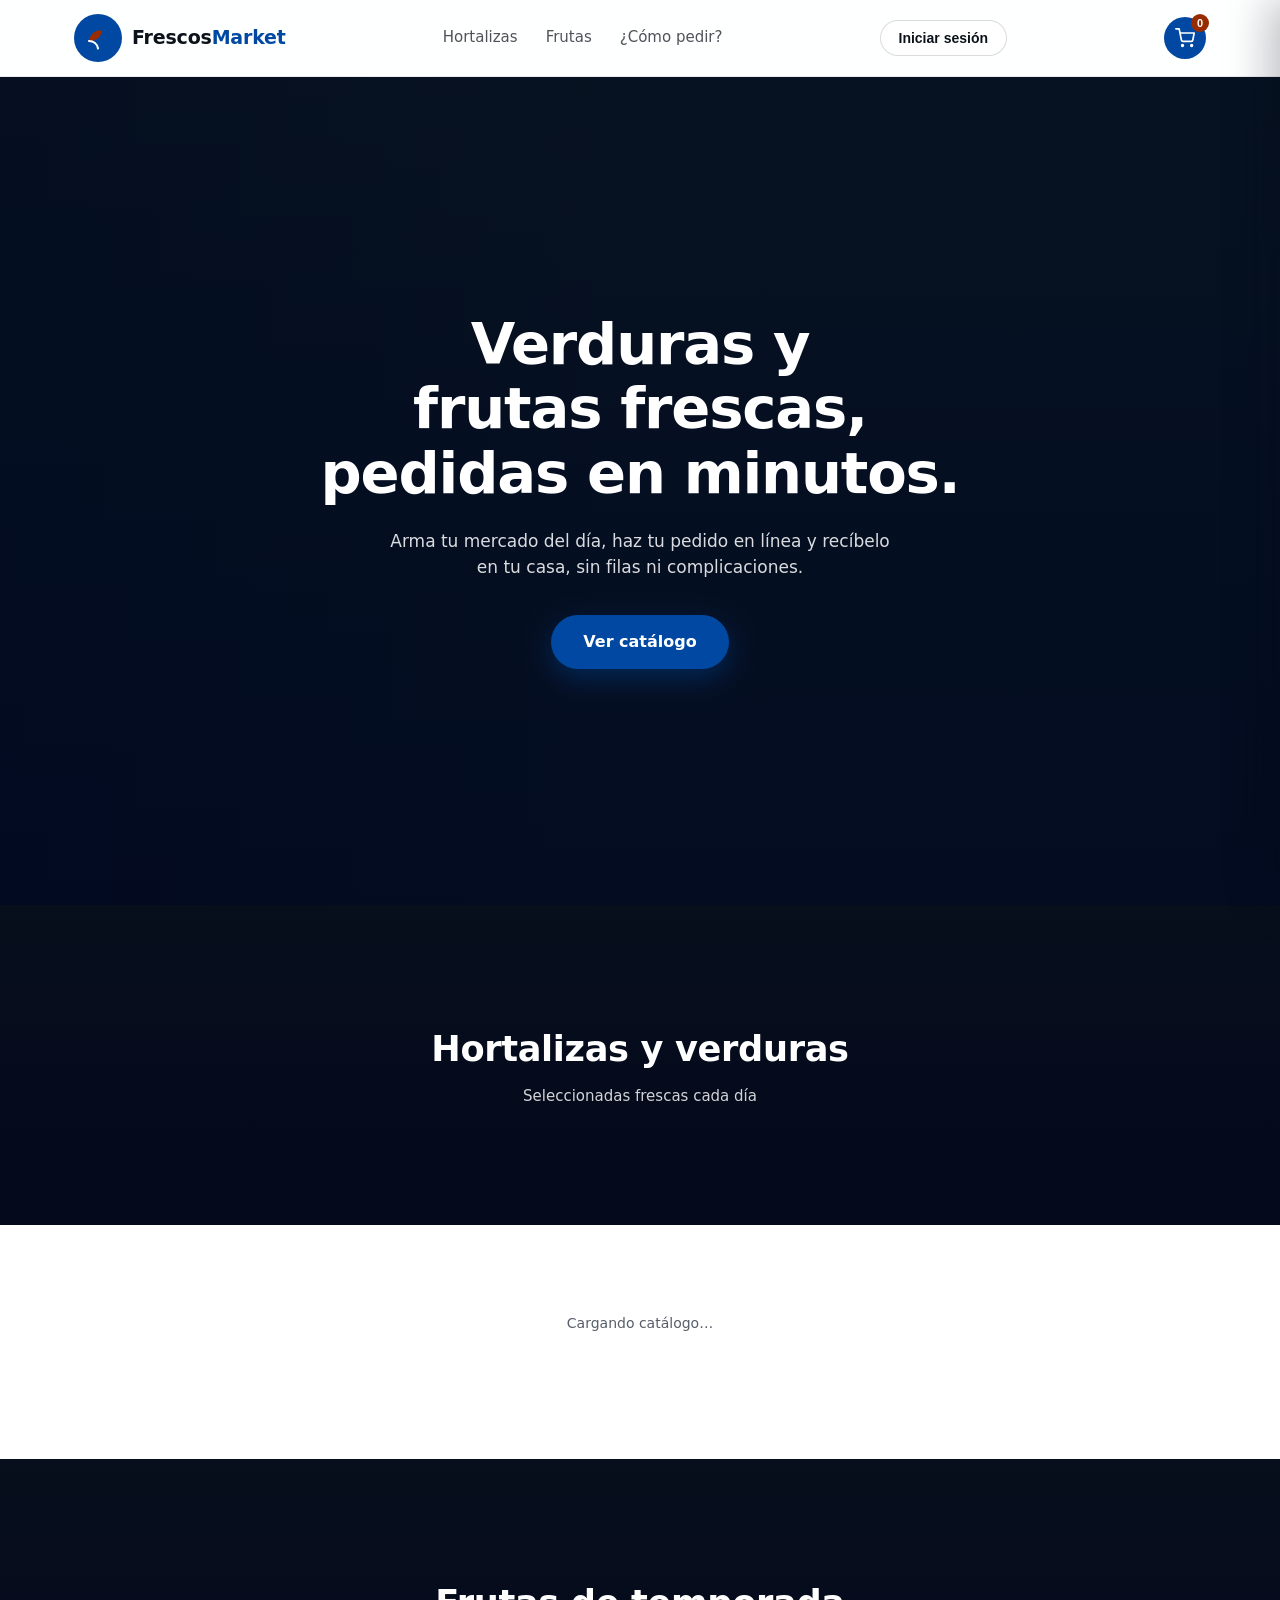
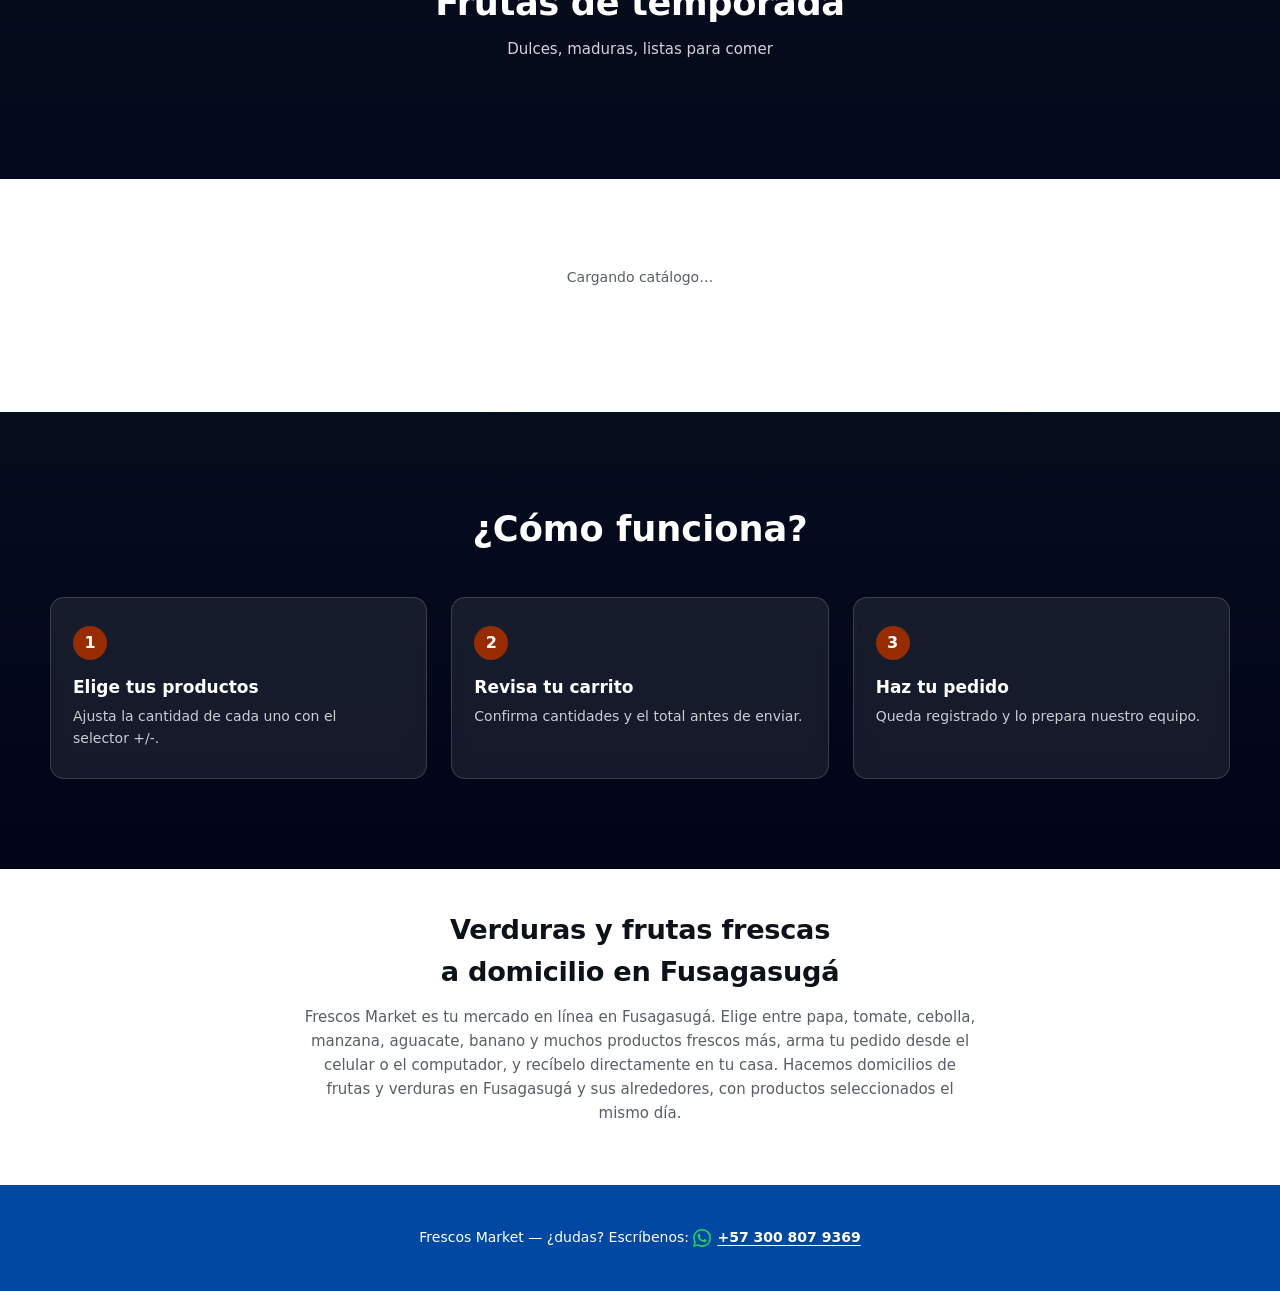
==== commit 4ed00230: "Cantidad editable a mano y confirmar direccion en pedidos repetidos - Catalogo y carrito: el campo d" ====
--- a/index.html
+++ b/index.html
@@ -204,6 +204,19 @@
   </div>
 </aside>
 
+<div class="login-modal-overlay" id="confirmAddressModal">
+  <div class="login-modal">
+    <button class="login-modal-close" id="confirmAddressClose" aria-label="Cerrar">✕</button>
+    <h2>Confirmar dirección de entrega</h2>
+    <p>¿Enviamos tu pedido a esta dirección?</p>
+    <p id="confirmAddressSummary" class="confirm-address-summary"></p>
+    <div class="confirm-address-actions">
+      <button type="button" class="btn-primary-block" id="confirmAddressSameBtn">Sí, enviar aquí</button>
+      <button type="button" class="btn-outline" id="confirmAddressChangeBtn">Usar otra dirección para este pedido</button>
+    </div>
+  </div>
+</div>
+
 <div class="login-modal-overlay" id="orderInfoModal">
   <div class="login-modal">
     <button class="login-modal-close" id="orderInfoClose" aria-label="Cerrar">✕</button>
@@ -230,6 +243,10 @@
         Ciudad
         <select id="orderInfoCity" required></select>
       </label>
+      <label class="order-info-consent-row" id="orderInfoSaveAsProfileRow">
+        <input type="checkbox" id="orderInfoSaveAsProfile">
+        <span>Guardar como mi dirección principal</span>
+      </label>
       <label class="order-info-consent-row">
         <input type="checkbox" id="orderInfoConsent" required>
         <span>He leído y acepto la <a href="privacidad.html" target="_blank" rel="noopener">Política de Privacidad</a> y los <a href="terminos.html" target="_blank" rel="noopener">Términos y Condiciones</a></span>
--- a/style.css
+++ b/style.css
@@ -49,7 +49,7 @@
 }
 
 .brand { display: flex; align-items: center; gap: 10px; }
-.brand-mark { width: 30px; height: 30px; flex-shrink: 0; }
+.brand-mark { width: 48px; height: 48px; flex-shrink: 0; }
 
 .brand-name {
   font-size: 19px;
@@ -442,17 +442,18 @@
 .qty-row {
   display: flex;
   align-items: center;
+  justify-content: space-between;
   gap: 12px;
   margin-bottom: 12px;
 }
 
 .qty-btn {
-  width: 30px;
-  height: 30px;
+  width: 40px;
+  height: 40px;
   border-radius: 50%;
   border: 1px solid oklch(0.18 0.02 256 / 0.15);
   background: var(--bg);
-  font-size: 16px;
+  font-size: 20px;
   font-weight: 700;
   color: var(--ink);
   cursor: pointer;
@@ -460,10 +461,27 @@
   align-items: center;
   justify-content: center;
   line-height: 1;
+  flex-shrink: 0;
 }
 .qty-btn:hover { background: var(--surface); border-color: var(--primary); }
 
-.qty-value { min-width: 22px; font-weight: 600; text-align: center; }
+.qty-value {
+  width: 56px;
+  min-width: 40px;
+  font: inherit;
+  font-size: 20px;
+  font-weight: 700;
+  text-align: center;
+  color: inherit;
+  background: var(--bg);
+  border: 1px solid oklch(0.18 0.02 256 / 0.15);
+  border-radius: 8px;
+  padding: 6px 4px;
+}
+.qty-value:focus { outline: none; border-color: var(--primary); }
+.qty-value::-webkit-outer-spin-button,
+.qty-value::-webkit-inner-spin-button { -webkit-appearance: none; margin: 0; }
+.qty-value[type="number"] { -moz-appearance: textfield; }
 
 .add-btn {
   width: 100%;
@@ -907,7 +925,8 @@
   .product-unit { font-size: 11px; margin: 1px 0 6px; }
   .product-price { font-size: 14px; margin-bottom: 8px; }
   .qty-row { gap: 8px; margin-bottom: 8px; }
-  .qty-btn { width: 26px; height: 26px; font-size: 14px; }
+  .qty-btn { width: 34px; height: 34px; font-size: 16px; }
+  .qty-value { width: 46px; font-size: 16px; }
   .add-btn { font-size: 12px; padding: 8px 0; }
 }
 
@@ -960,6 +979,19 @@
   cursor: pointer;
 }
 .login-modal-close:hover { color: var(--ink); }
+
+.confirm-address-summary {
+  font-weight: 600;
+  color: var(--ink);
+  margin: -10px 0 22px;
+}
+
+.confirm-address-actions {
+  display: flex;
+  flex-direction: column;
+  gap: 10px;
+}
+.confirm-address-actions .btn-outline { margin-bottom: 0; }
 
 .login-providers {
   display: flex;
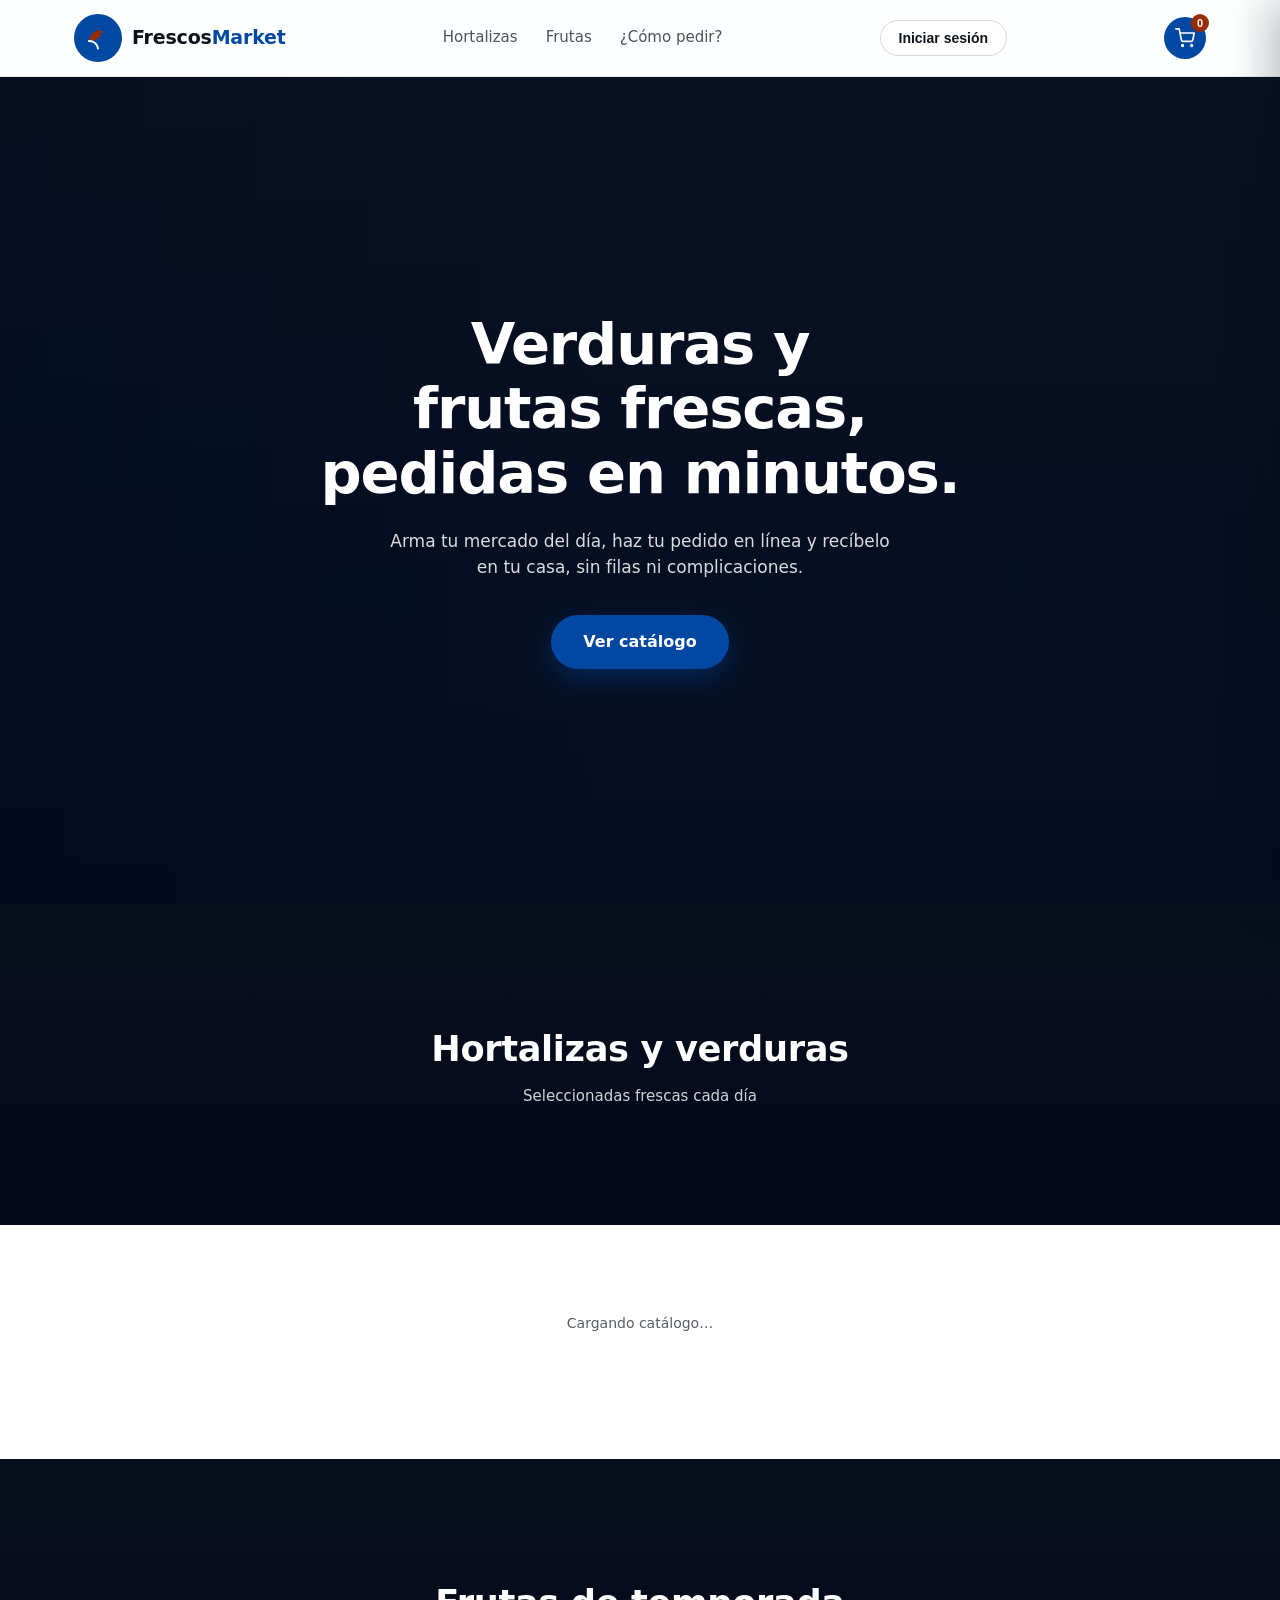
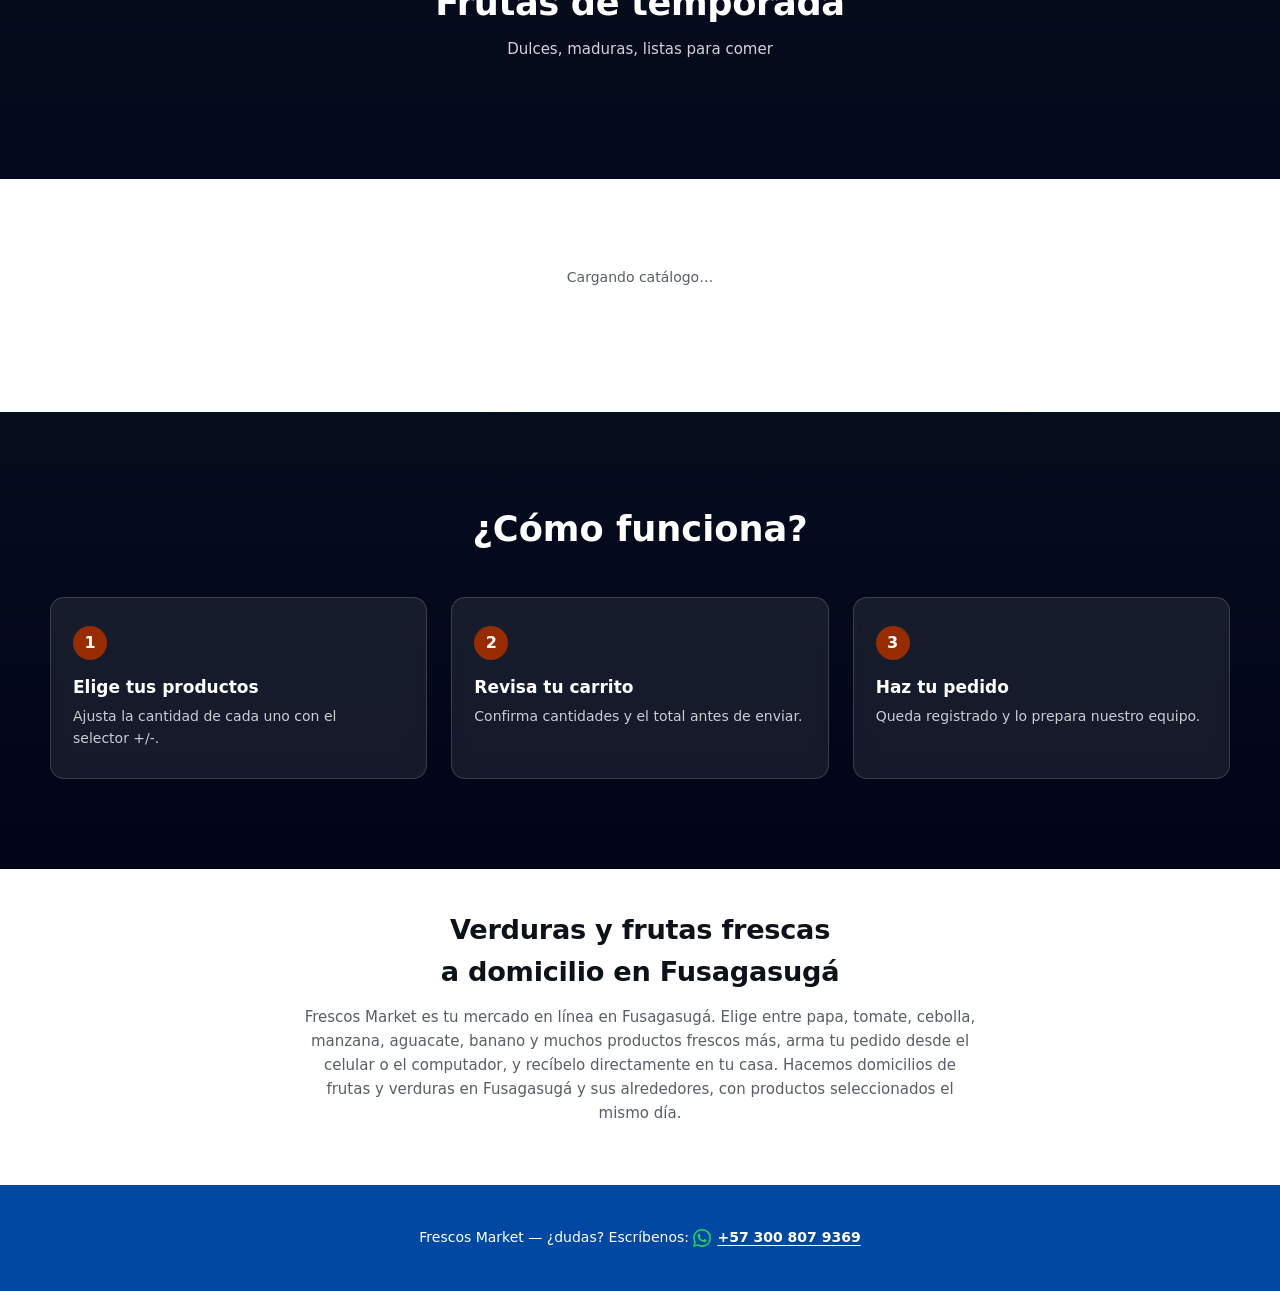
==== commit 5a51cb5b: "Agregar favicon.ico y PNG de respaldo (solo habia SVG) Google ya mostraba el logo en resultados de b" ====
--- a/index.html
+++ b/index.html
@@ -13,7 +13,11 @@
 <meta name="viewport" content="width=device-width, initial-scale=1.0">
 <title>Frescos Market — Frutas, verduras y productos para el hogar a domicilio</title>
 <meta name="description" content="Frescos Market: compra papa, tomate, cebolla, manzana, aguacate, banano, productos de aseo y para el hogar, y más en línea. Domicilio en Fusagasugá, pide fácil y recíbelo en tu casa.">
+<link rel="icon" href="favicon.ico" sizes="32x32">
 <link rel="icon" type="image/svg+xml" href="assets/favicon.svg">
+<link rel="icon" type="image/png" sizes="192x192" href="assets/favicon-192.png">
+<link rel="icon" type="image/png" sizes="512x512" href="assets/favicon-512.png">
+<link rel="apple-touch-icon" href="assets/apple-touch-icon.png">
 <meta property="og:type" content="website">
 <meta property="og:title" content="Frescos Market — Frutas, verduras y productos para el hogar a domicilio">
 <meta property="og:description" content="Domicilio de frutas, verduras y productos para el hogar en Fusagasugá. Arma tu pedido en línea y recíbelo en tu casa.">
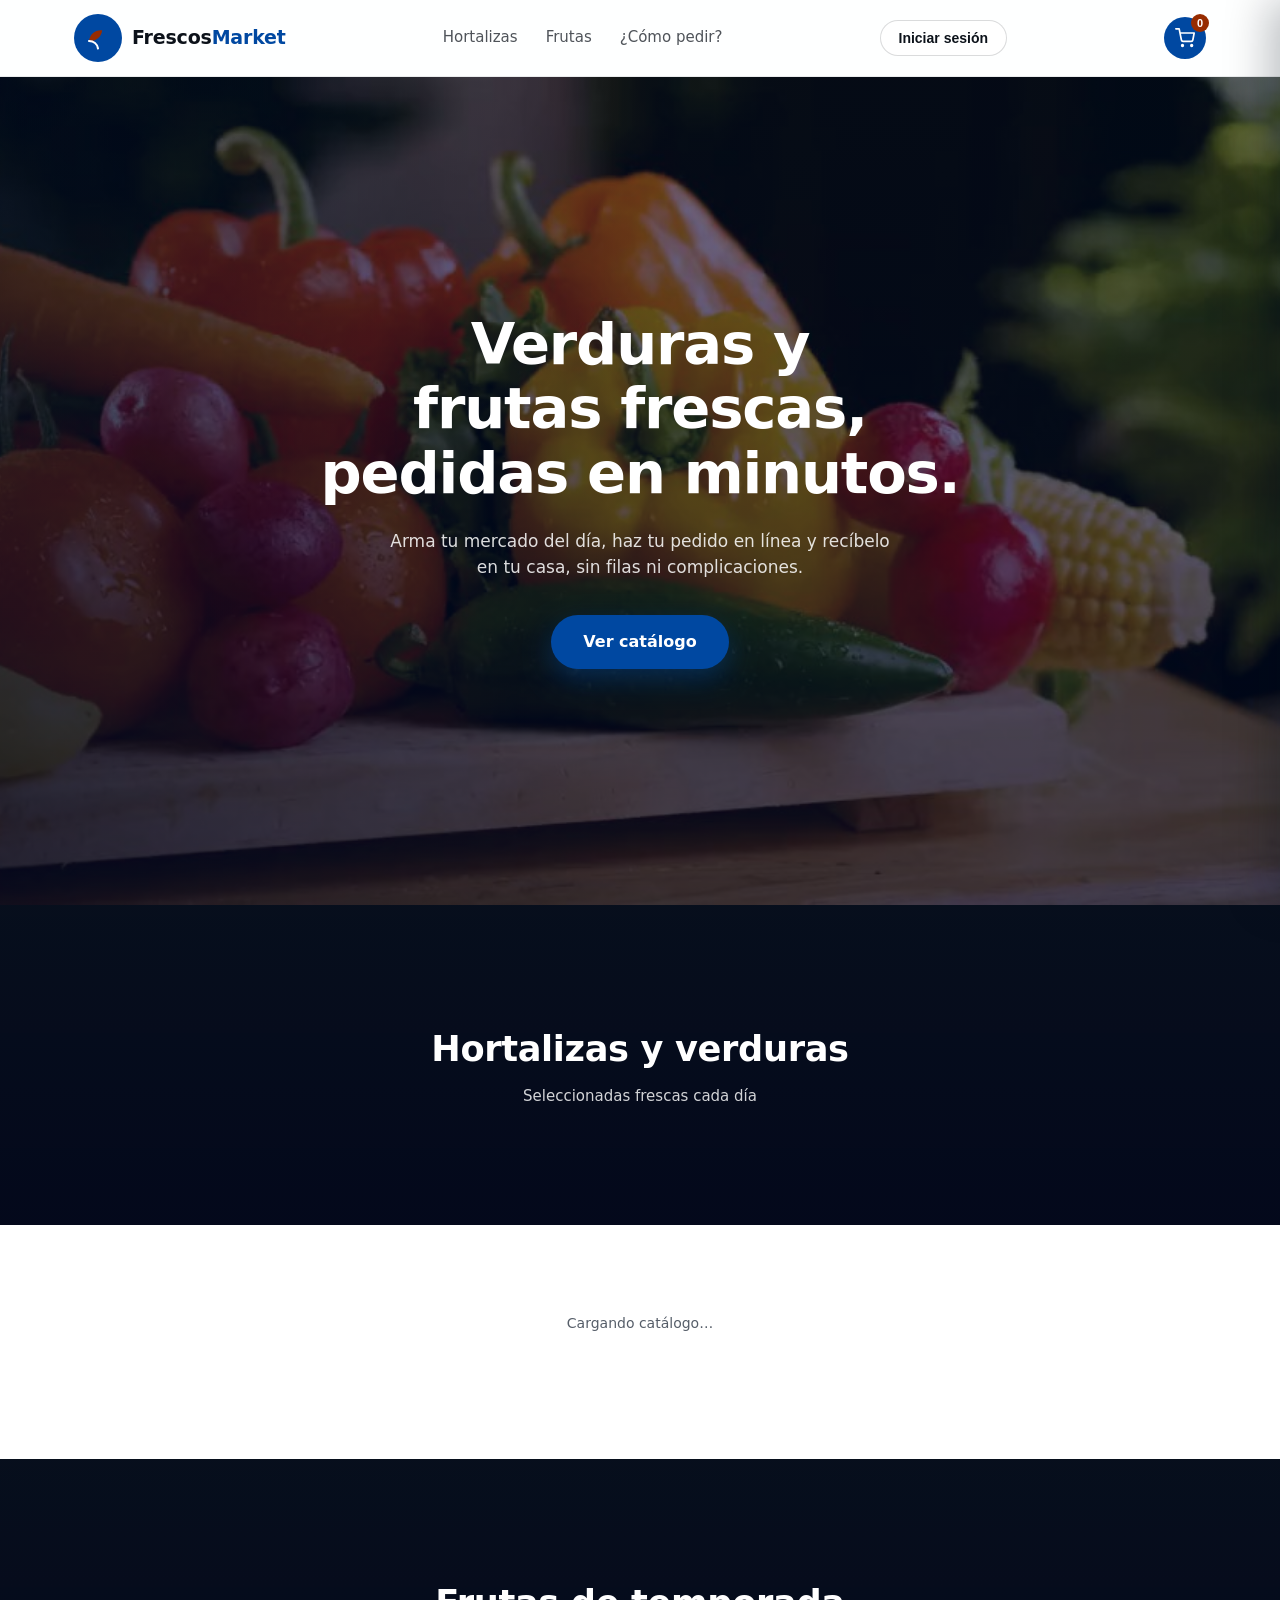
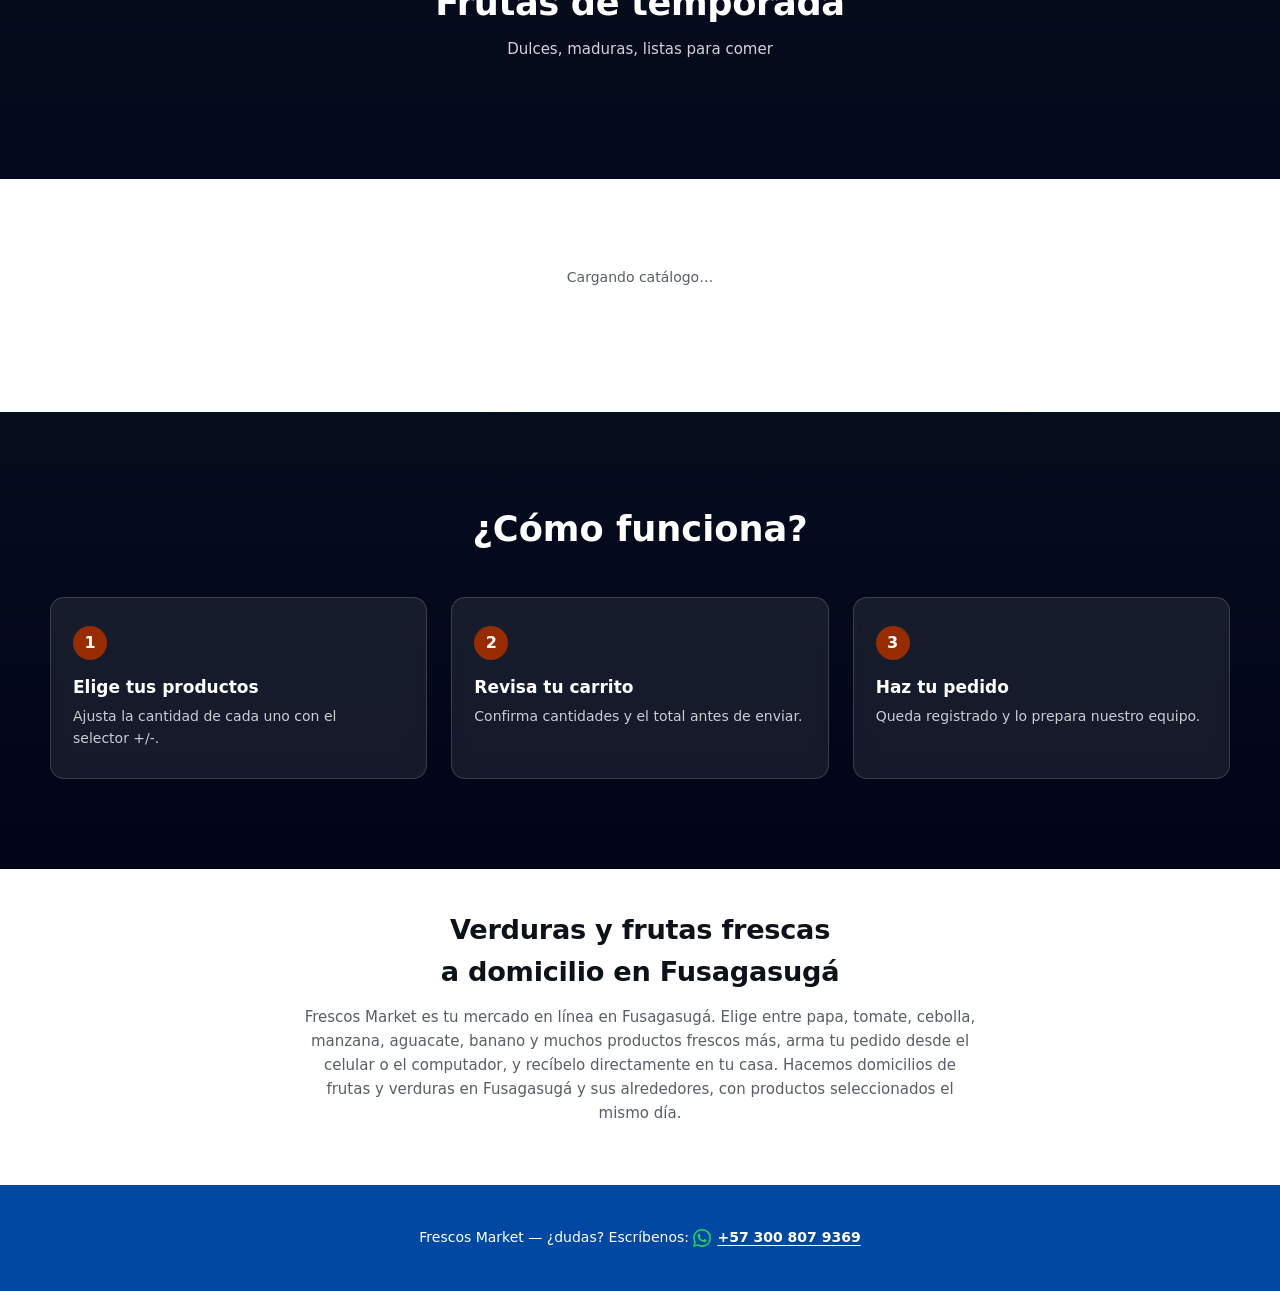
==== commit 408ee110: "Agregar poster al video del hero para evitar el flash del ícono de Play Antes de que cargue hero-veg" ====
--- a/index.html
+++ b/index.html
@@ -84,7 +84,7 @@
 
 <section class="hero" id="heroSection">
   <div class="hero-video-wrap">
-    <video class="hero-video active" id="heroVideo1" muted loop playsinline webkit-playsinline autoplay preload="auto">
+    <video class="hero-video active" id="heroVideo1" muted loop playsinline webkit-playsinline autoplay preload="auto" poster="assets/hero-veggies-poster.jpg">
       <source src="assets/hero-veggies.mp4" type="video/mp4">
     </video>
     <video class="hero-video" id="heroVideo2" muted loop playsinline webkit-playsinline preload="auto">
--- a/style.css
+++ b/style.css
@@ -1219,6 +1219,57 @@
 .payment-option-add-form input[type="text"]:focus { outline: none; border-color: var(--primary); }
 .payment-option-add-form label.settings-hint { margin: 0; display: flex; flex-direction: column; gap: 4px; }
 
+.team-list {
+  display: flex;
+  flex-direction: column;
+  gap: 8px;
+  margin-bottom: 12px;
+}
+
+.team-member-row {
+  display: flex;
+  align-items: center;
+  gap: 10px;
+  background: var(--surface);
+  border-radius: 10px;
+  padding: 8px 12px;
+  font-size: 13px;
+}
+.team-member-email { flex: 1; overflow-wrap: anywhere; }
+.team-member-role-select {
+  font-family: inherit;
+  font-size: 13px;
+  padding: 6px 8px;
+  border-radius: 8px;
+  border: 1px solid oklch(0.18 0.02 256 / 0.18);
+  background: var(--bg);
+}
+
+.team-add-form {
+  display: flex;
+  flex-wrap: wrap;
+  gap: 8px;
+}
+.team-add-form input {
+  flex: 1;
+  min-width: 160px;
+  font-family: inherit;
+  font-size: 14px;
+  padding: 8px 12px;
+  border-radius: 8px;
+  border: 1px solid oklch(0.18 0.02 256 / 0.18);
+  background: var(--bg);
+}
+.team-add-form input:focus { outline: none; border-color: var(--primary); }
+.team-add-form select {
+  font-family: inherit;
+  font-size: 14px;
+  padding: 8px 12px;
+  border-radius: 8px;
+  border: 1px solid oklch(0.18 0.02 256 / 0.18);
+  background: var(--bg);
+}
+
 /* Tabs del panel de admin */
 .admin-tabs {
   display: flex;
@@ -1379,6 +1430,22 @@
   display: flex;
   gap: 8px;
   margin-top: 8px;
+}
+
+.chat-toggle-btn { position: relative; }
+
+/* Puntito de aviso: mensaje de cliente sin leer en este pedido (mismo
+   patron que .chat-fab.has-unread del lado del cliente) */
+.chat-toggle-btn.has-unread::after {
+  content: "";
+  position: absolute;
+  top: -4px;
+  right: -4px;
+  width: 12px;
+  height: 12px;
+  border-radius: 50%;
+  background: var(--accent);
+  border: 2px solid var(--bg);
 }
 
 .order-chat {
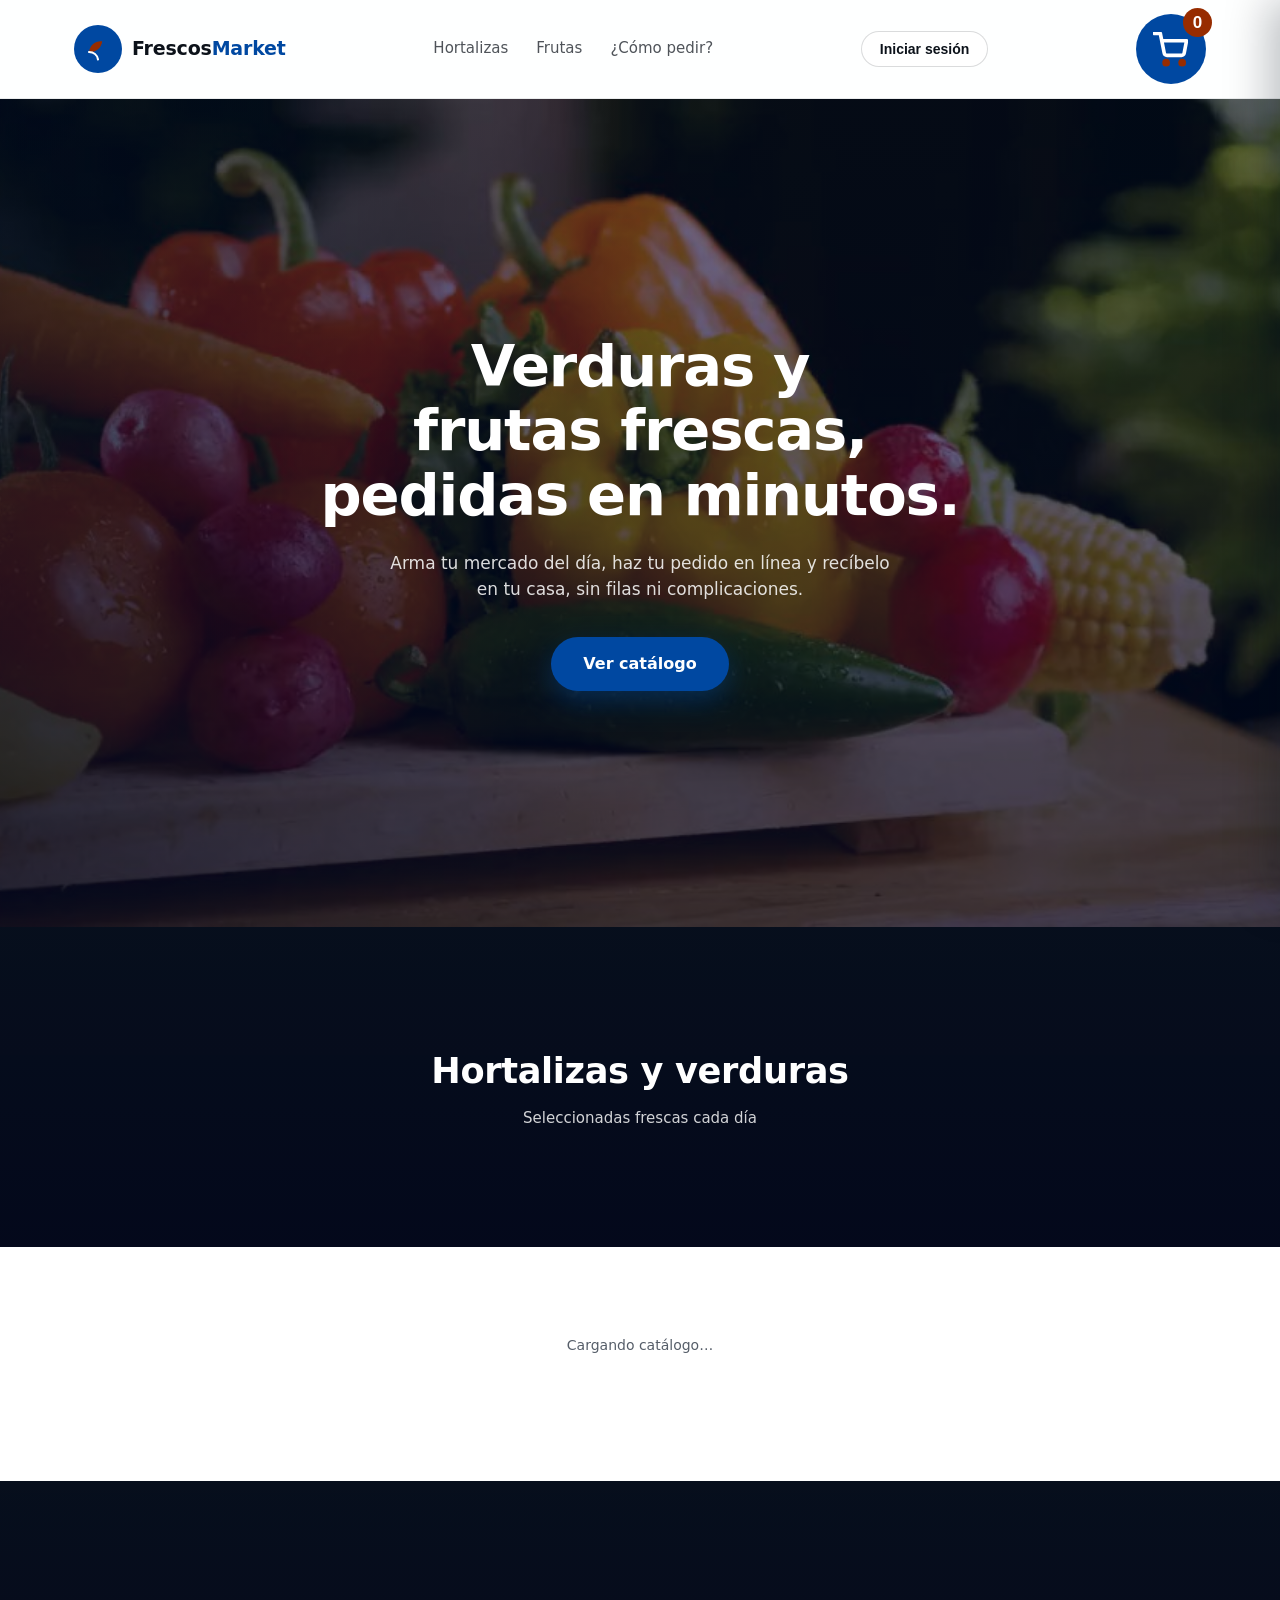
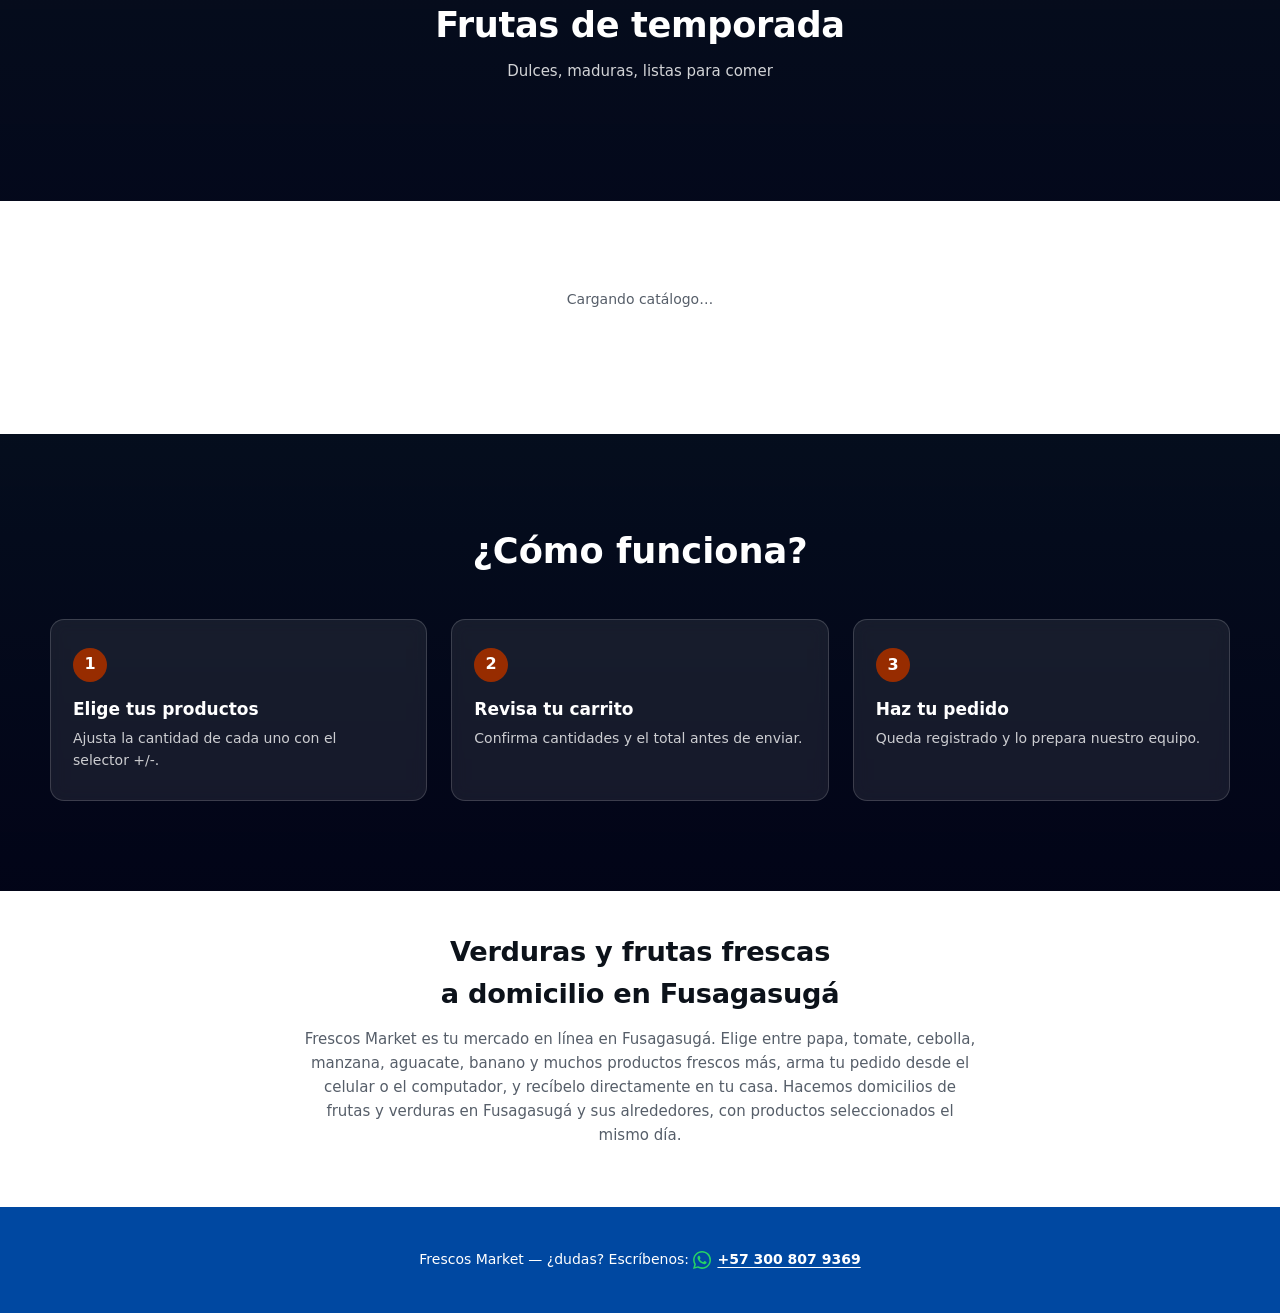
==== commit 6a65c6a4: "Agrandar botón del carrito y ponerle llantas rojas El ícono se veía muy pequeño en el header. Botón " ====
--- a/index.html
+++ b/index.html
@@ -76,7 +76,7 @@
       <svg viewBox="0 0 24 24" width="22" height="22" fill="none" stroke="currentColor" stroke-width="2" stroke-linecap="round"><line x1="3" y1="6" x2="21" y2="6"/><line x1="3" y1="12" x2="21" y2="12"/><line x1="3" y1="18" x2="21" y2="18"/></svg>
     </button>
     <button class="cart-btn" id="cartToggle" aria-label="Abrir carrito">
-      <svg viewBox="0 0 24 24" width="20" height="20" fill="none" stroke="currentColor" stroke-width="2" stroke-linecap="round" stroke-linejoin="round"><circle cx="9" cy="21" r="1"/><circle cx="20" cy="21" r="1"/><path d="M1 1h4l2.68 13.39a2 2 0 0 0 2 1.61h9.72a2 2 0 0 0 2-1.61L23 6H6"/></svg>
+      <svg viewBox="0 0 24 24" width="35" height="35" fill="none" stroke="currentColor" stroke-width="2.5" stroke-linecap="round" stroke-linejoin="round"><circle cx="9" cy="21" r="1.4" fill="var(--accent)" stroke="var(--accent)"/><circle cx="20" cy="21" r="1.4" fill="var(--accent)" stroke="var(--accent)"/><path d="M1 1h4l2.68 13.39a2 2 0 0 0 2 1.61h9.72a2 2 0 0 0 2-1.61L23 6H6"/></svg>
       <span class="cart-count" id="cartCount">0</span>
     </button>
   </div>
--- a/style.css
+++ b/style.css
@@ -88,8 +88,9 @@
   border: none;
   background: var(--primary);
   color: white;
-  width: 42px;
-  height: 42px;
+  width: 70px;
+  height: 70px;
+  flex-shrink: 0;
   border-radius: 50%;
   cursor: pointer;
   display: flex;
@@ -168,14 +169,14 @@
 
 .cart-count {
   position: absolute;
-  top: -3px;
-  right: -3px;
+  top: -6px;
+  right: -6px;
   background: var(--accent);
   color: white;
-  font-size: 11px;
-  font-weight: 700;
-  min-width: 18px;
-  height: 18px;
+  font-size: 17px;
+  font-weight: 700;
+  min-width: 29px;
+  height: 29px;
   border-radius: 50%;
   display: flex;
   align-items: center;
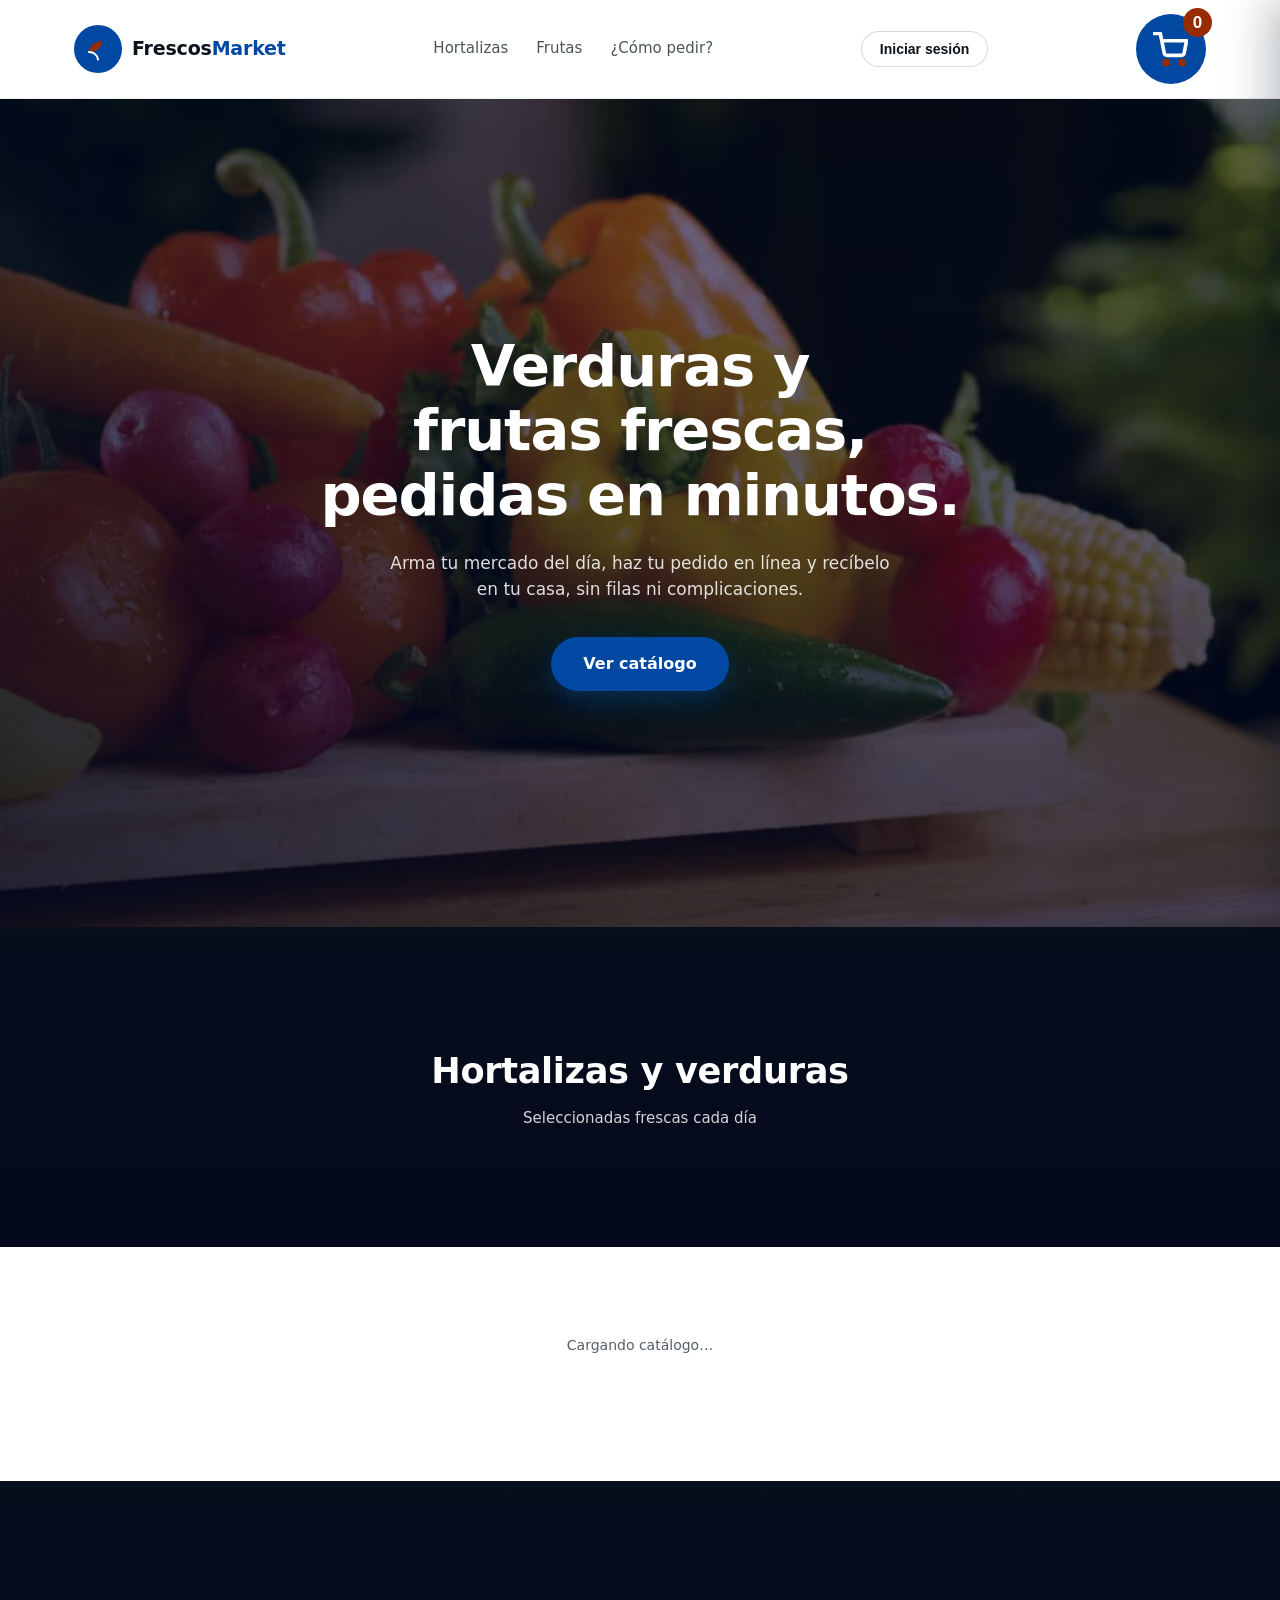
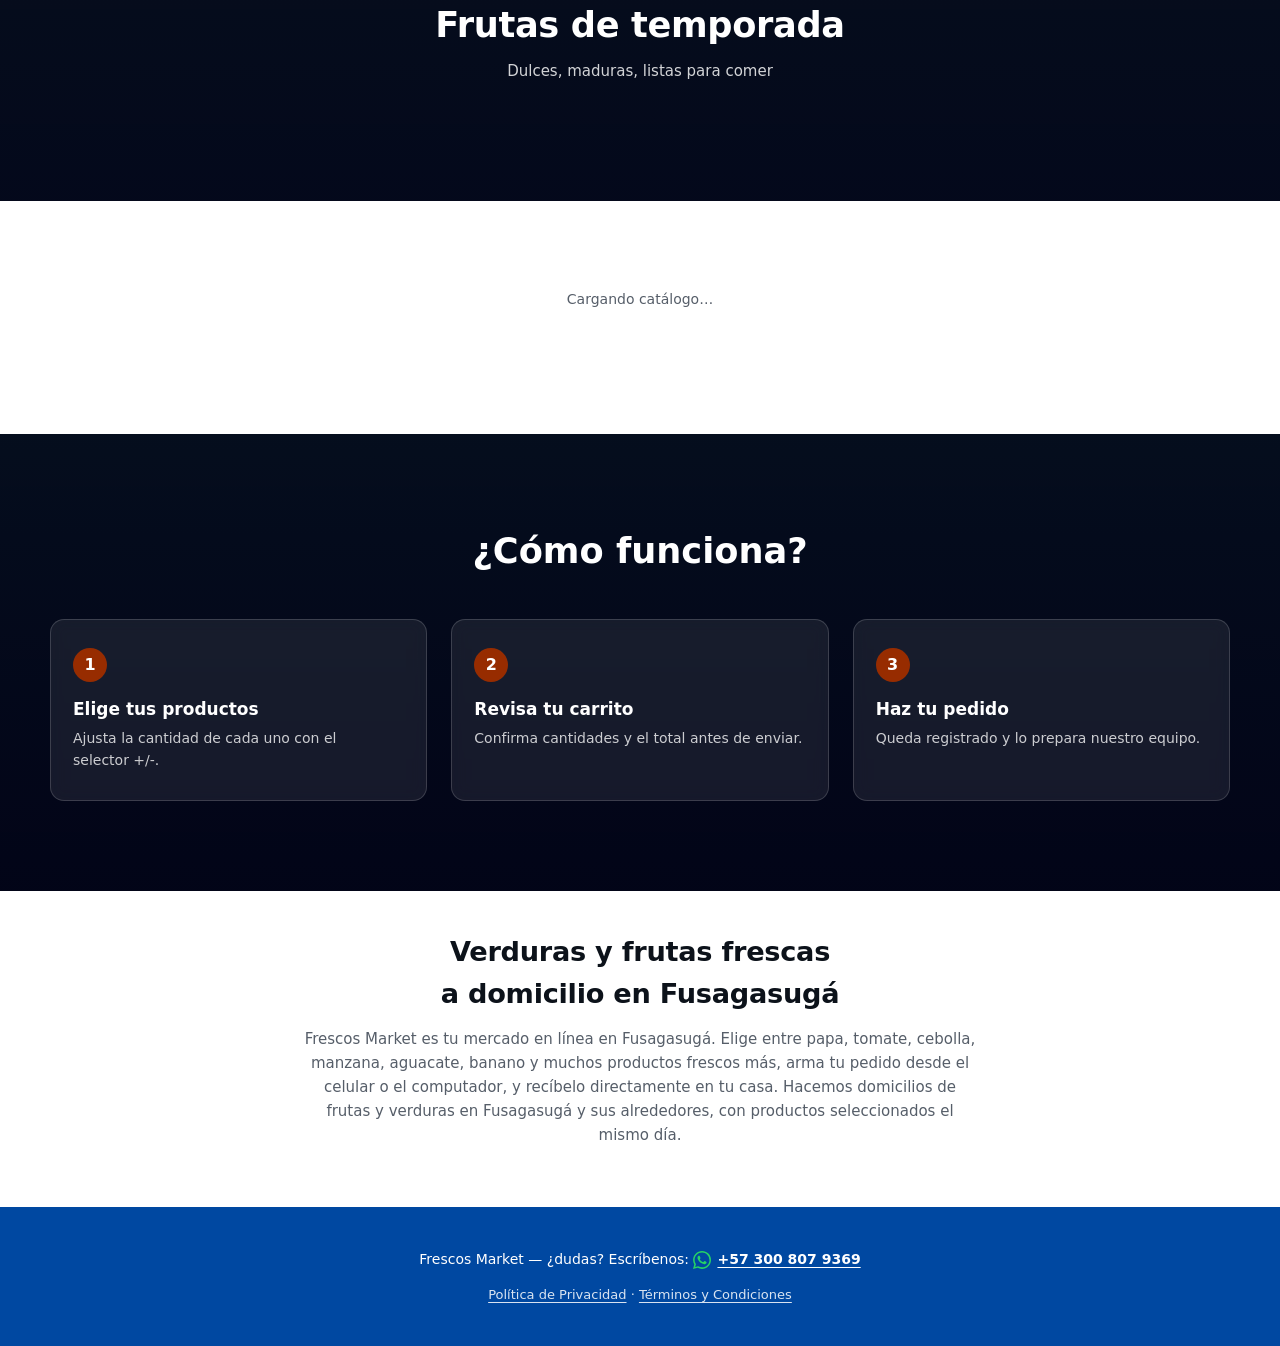
==== commit 77cc22d7: "Agregar enlaces a privacidad/terminos en el footer y corregir doble + El footer ahora enlaza a priva" ====
--- a/index.html
+++ b/index.html
@@ -173,6 +173,11 @@
       <span id="footerWhatsappText">+57 300 807 9369</span>
     </a>
   </p>
+  <p class="footer-legal-links">
+    <a href="privacidad.html" target="_blank" rel="noopener">Política de Privacidad</a>
+    ·
+    <a href="terminos.html" target="_blank" rel="noopener">Términos y Condiciones</a>
+  </p>
 </footer>
 
 <div class="cart-overlay" id="cartOverlay"></div>
--- a/style.css
+++ b/style.css
@@ -582,6 +582,13 @@
   font-size: 14px;
 }
 .site-footer a { font-weight: 700; text-decoration: underline; text-underline-offset: 3px; }
+
+.footer-legal-links {
+  margin-top: 10px;
+  font-size: 13px;
+  opacity: 0.85;
+}
+.footer-legal-links a { font-weight: 400; }
 
 .footer-whatsapp-link {
   display: inline-flex;
@@ -929,6 +936,18 @@
   .qty-btn { width: 34px; height: 34px; font-size: 16px; }
   .qty-value { width: 46px; font-size: 16px; }
   .add-btn { font-size: 12px; padding: 8px 0; }
+
+  /* El carrito a 70px (tamaño desktop) se ve desbordado junto al boton
+     "Iniciar sesion" en la fila propia del auth-area. Se achica solo aqui. */
+  .cart-btn { width: 48px; height: 48px; }
+  .cart-btn svg { width: 24px; height: 24px; }
+  .cart-count {
+    top: -4px;
+    right: -4px;
+    min-width: 20px;
+    height: 20px;
+    font-size: 12px;
+  }
 }
 
 /* Login modal (selector de proveedor) */
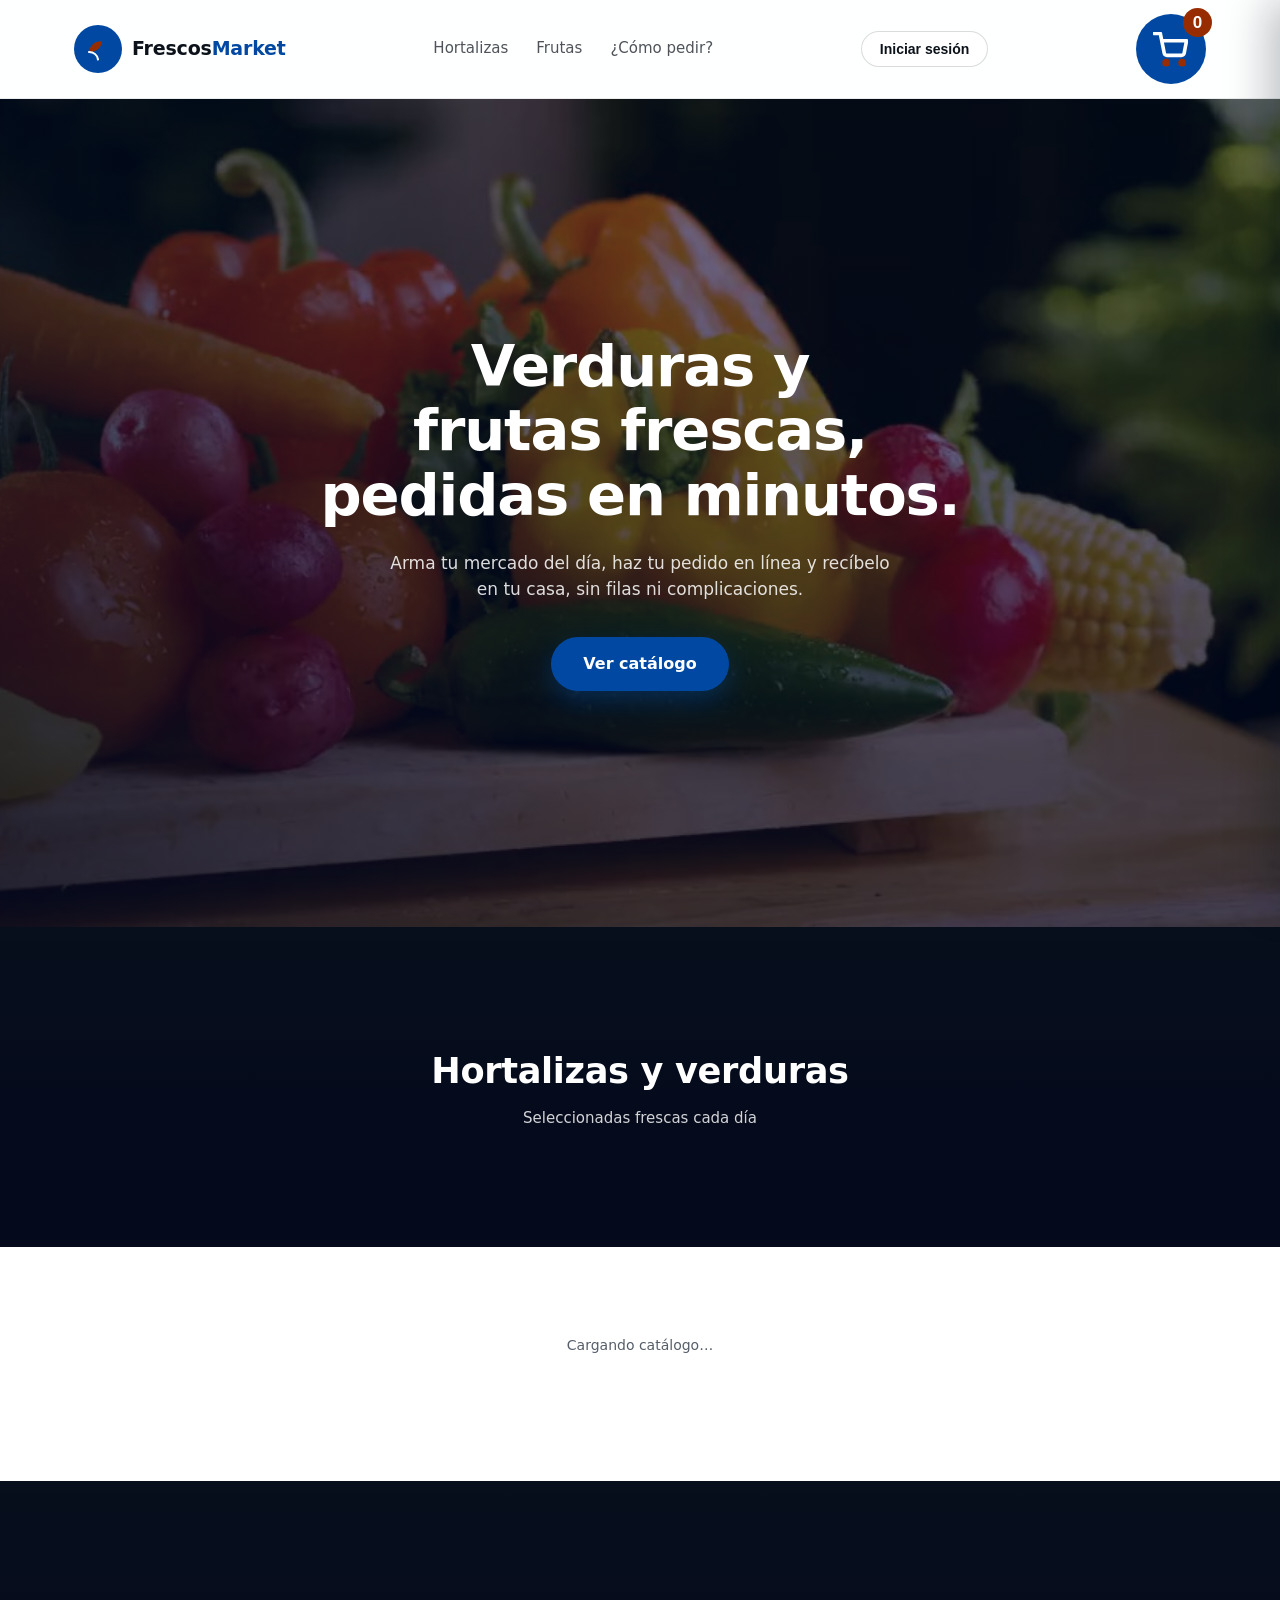
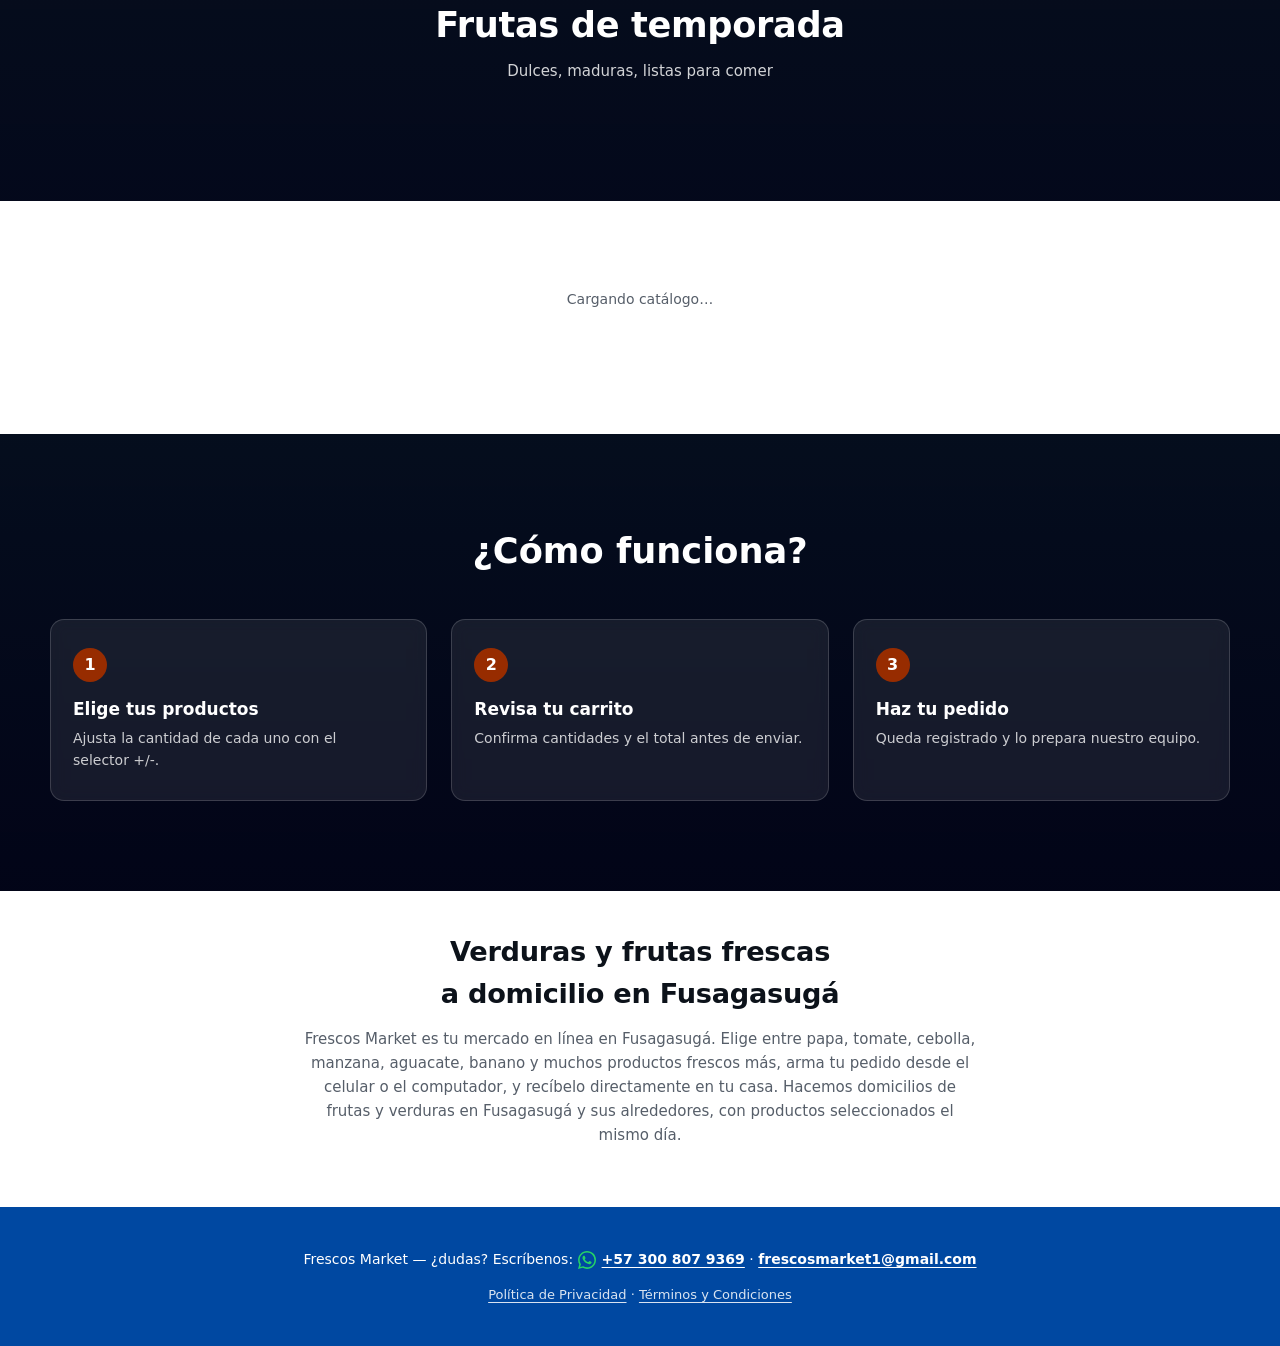
==== commit f44ebb17: "Agregar correo de contacto al footer, junto al telefono" ====
--- a/index.html
+++ b/index.html
@@ -9,6 +9,24 @@
   gtag('js', new Date());
   gtag('config', 'G-SL59HTHR1R');
 </script>
+
+<!-- Meta Pixel Code -->
+<script>
+!function(f,b,e,v,n,t,s)
+{if(f.fbq)return;n=f.fbq=function(){n.callMethod?
+n.callMethod.apply(n,arguments):n.queue.push(arguments)};
+if(!f._fbq)f._fbq=n;n.push=n;n.loaded=!0;n.version='2.0';
+n.queue=[];t=b.createElement(e);t.async=!0;
+t.src=v;s=b.getElementsByTagName(e)[0];
+s.parentNode.insertBefore(t,s)}(window, document,'script',
+'https://connect.facebook.net/en_US/fbevents.js');
+fbq('init', '1413810240217036');
+fbq('track', 'PageView');
+</script>
+<noscript><img height="1" width="1" style="display:none"
+src="https://www.facebook.com/tr?id=1413810240217036&ev=PageView&noscript=1"
+/></noscript>
+<!-- End Meta Pixel Code -->
 <meta charset="UTF-8">
 <meta name="viewport" content="width=device-width, initial-scale=1.0">
 <title>Frescos Market — Frutas, verduras y productos para el hogar a domicilio</title>
@@ -172,6 +190,8 @@
       </svg>
       <span id="footerWhatsappText">+57 300 807 9369</span>
     </a>
+    ·
+    <a href="mailto:frescosmarket1@gmail.com">frescosmarket1@gmail.com</a>
   </p>
   <p class="footer-legal-links">
     <a href="privacidad.html" target="_blank" rel="noopener">Política de Privacidad</a>
